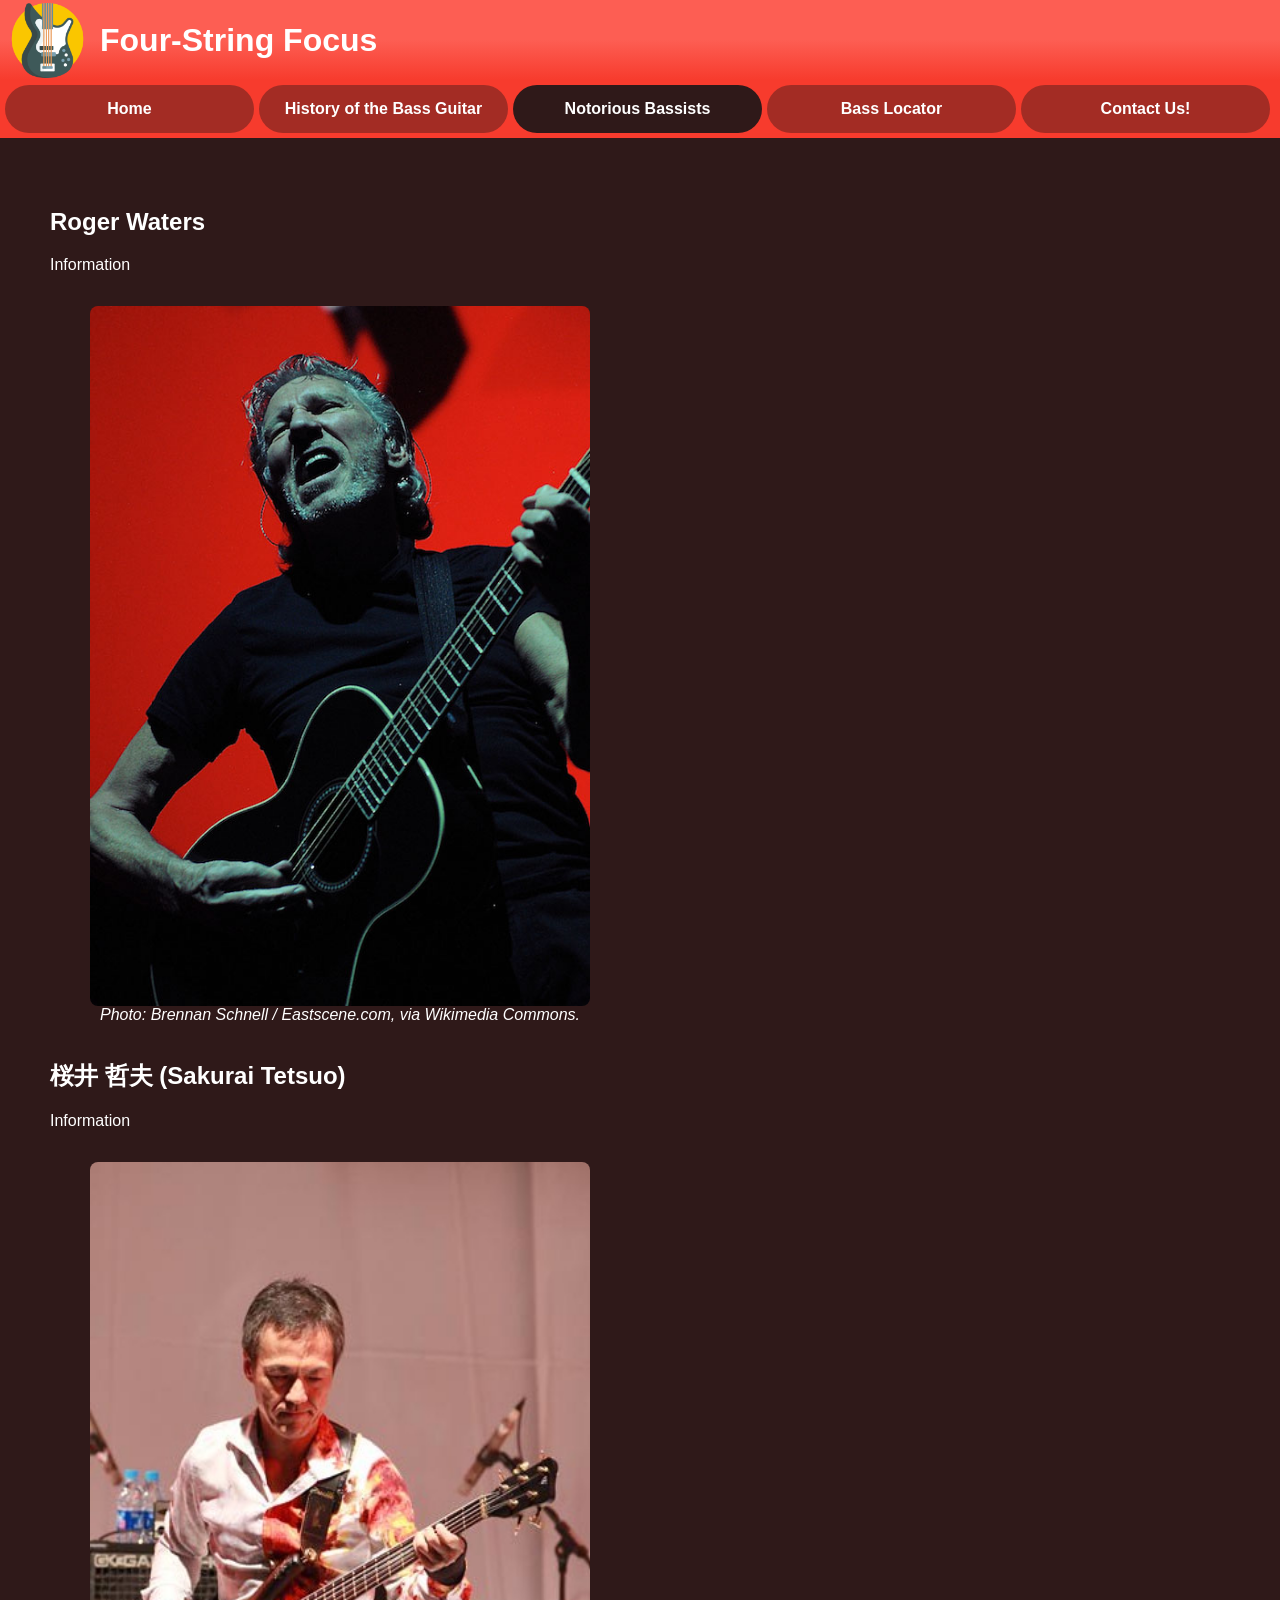
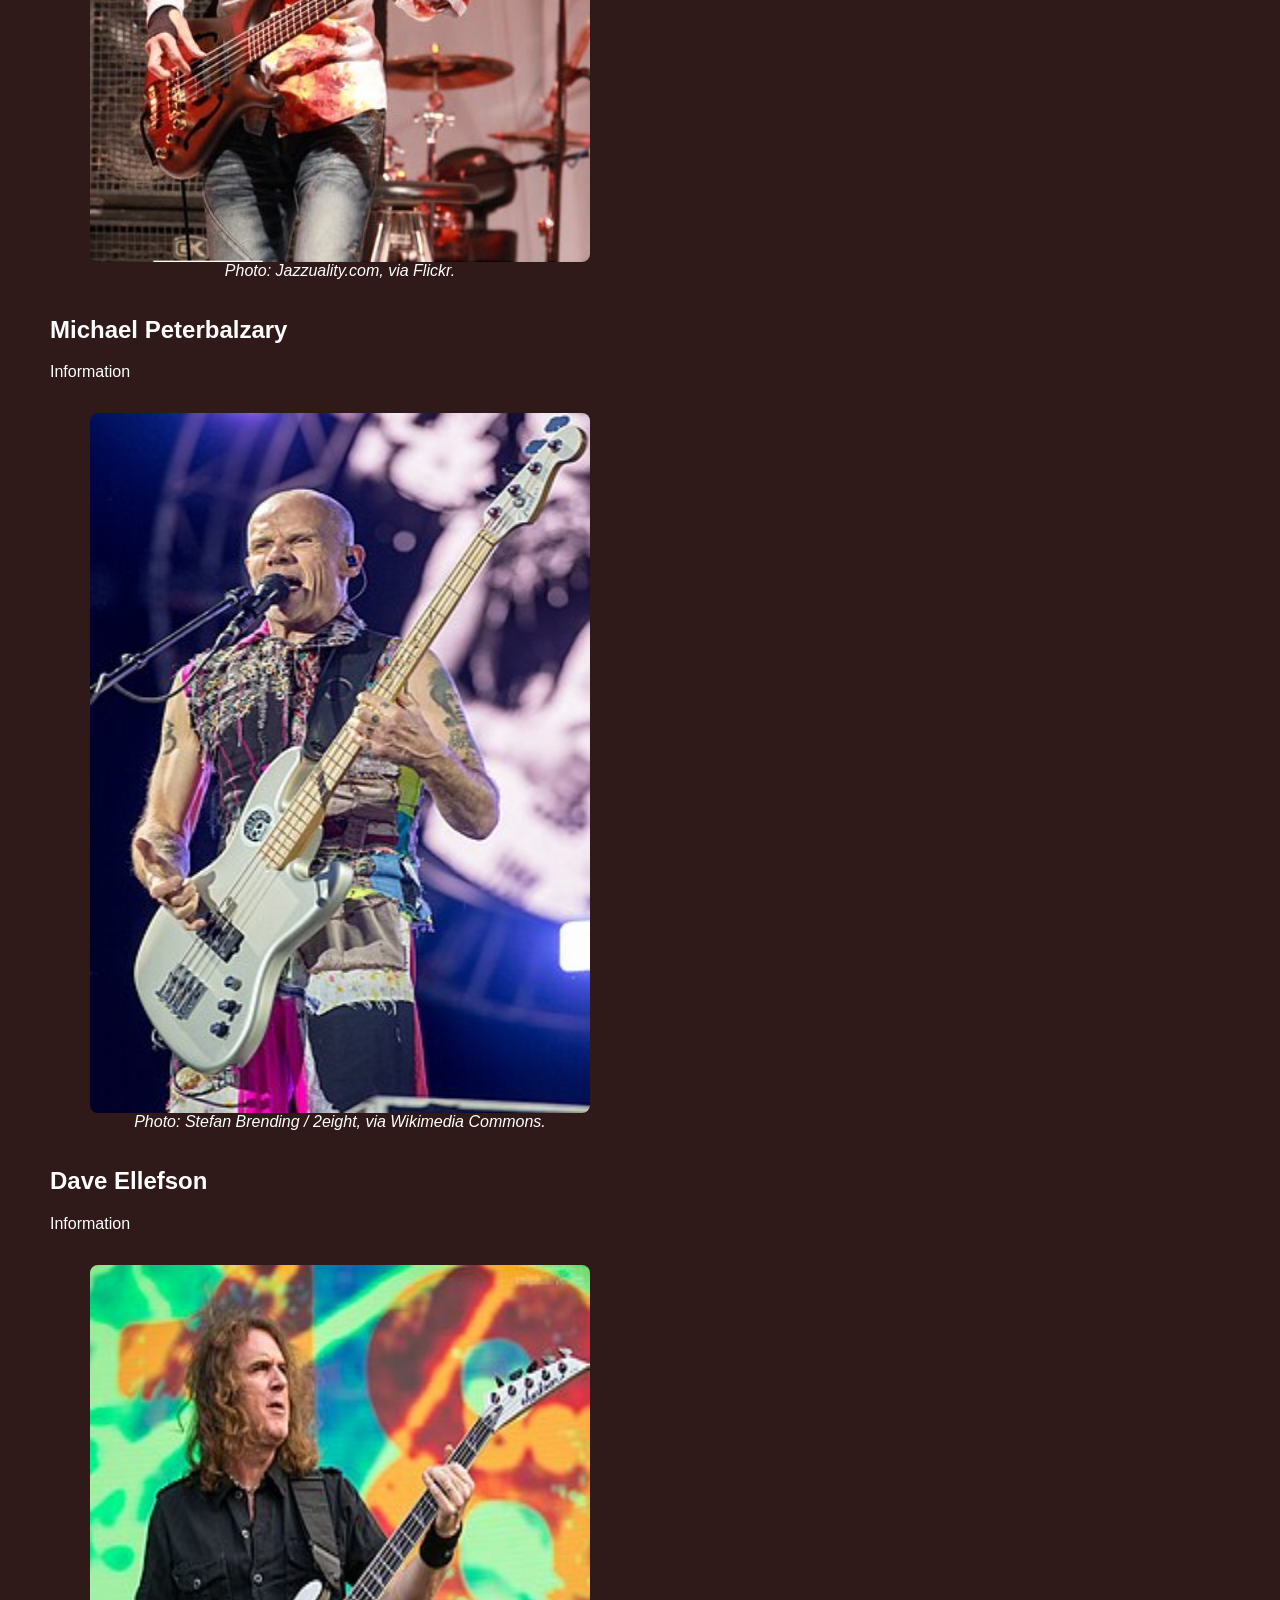
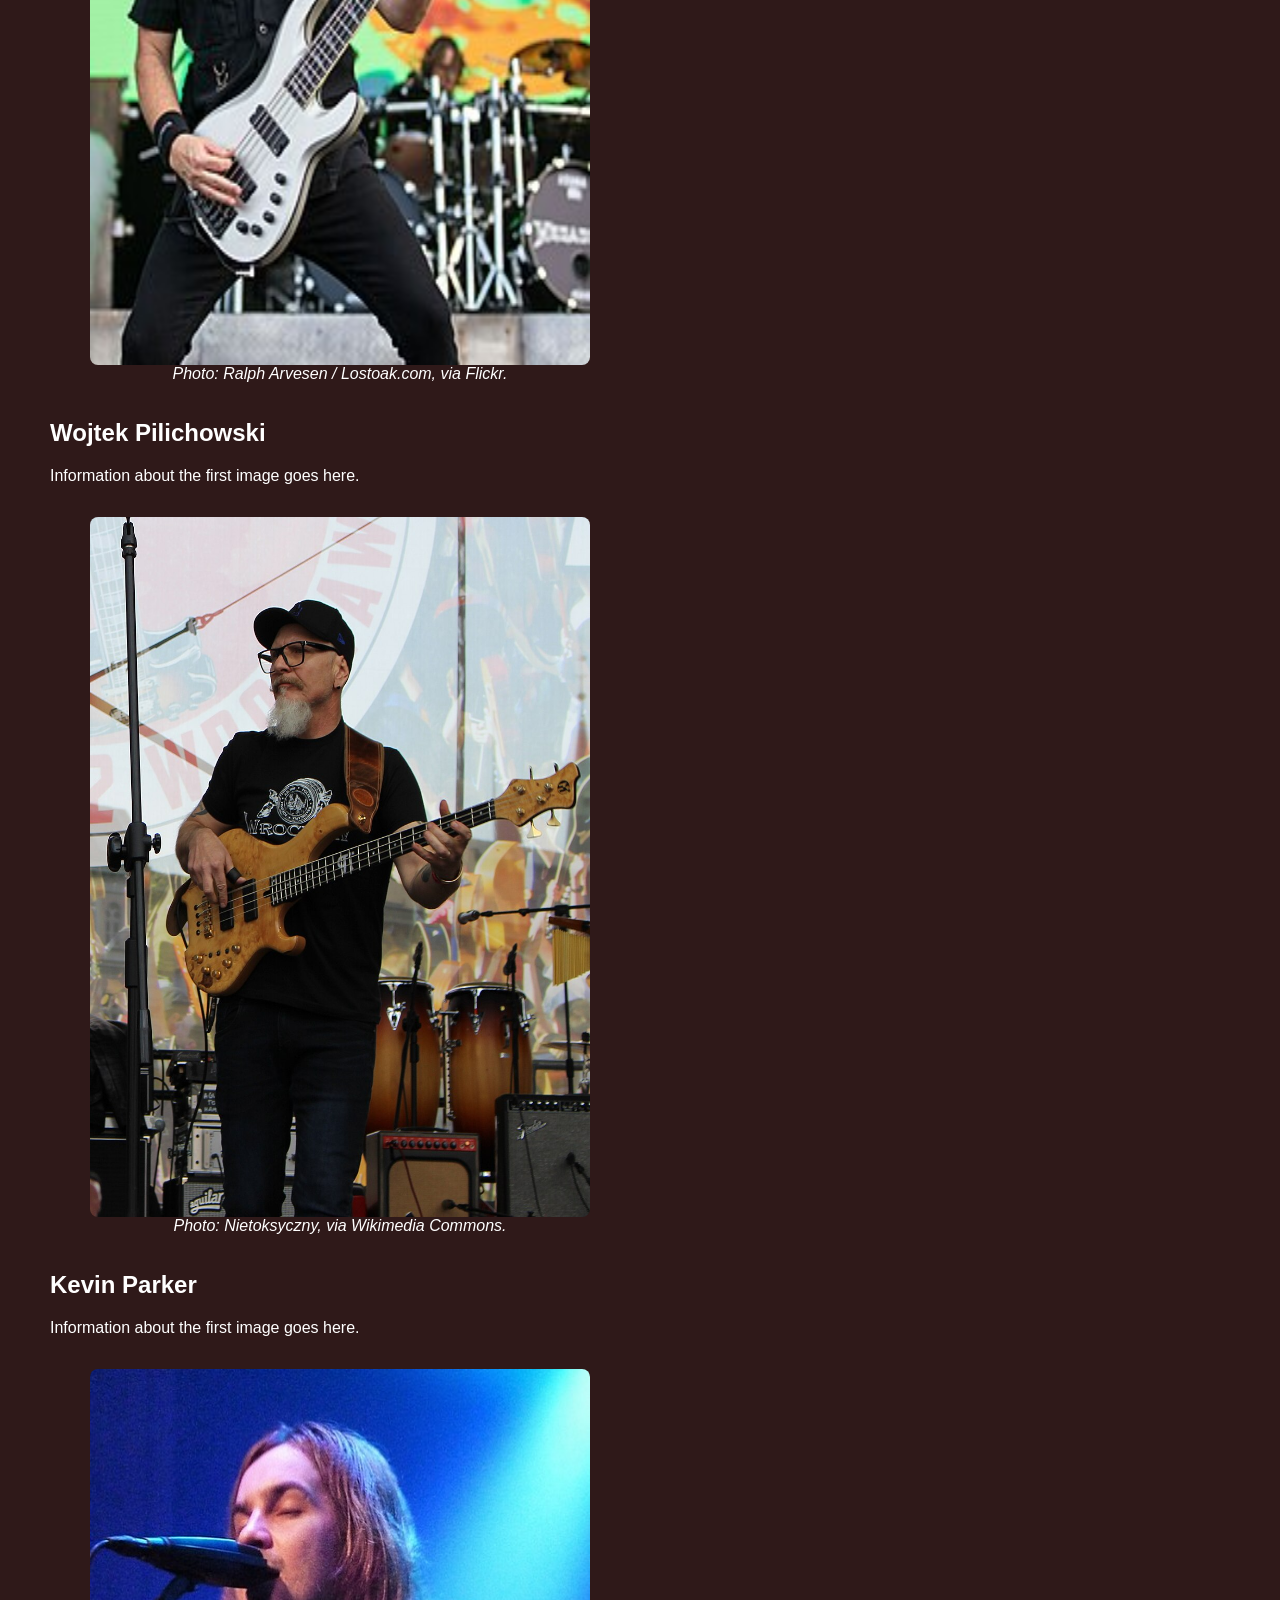
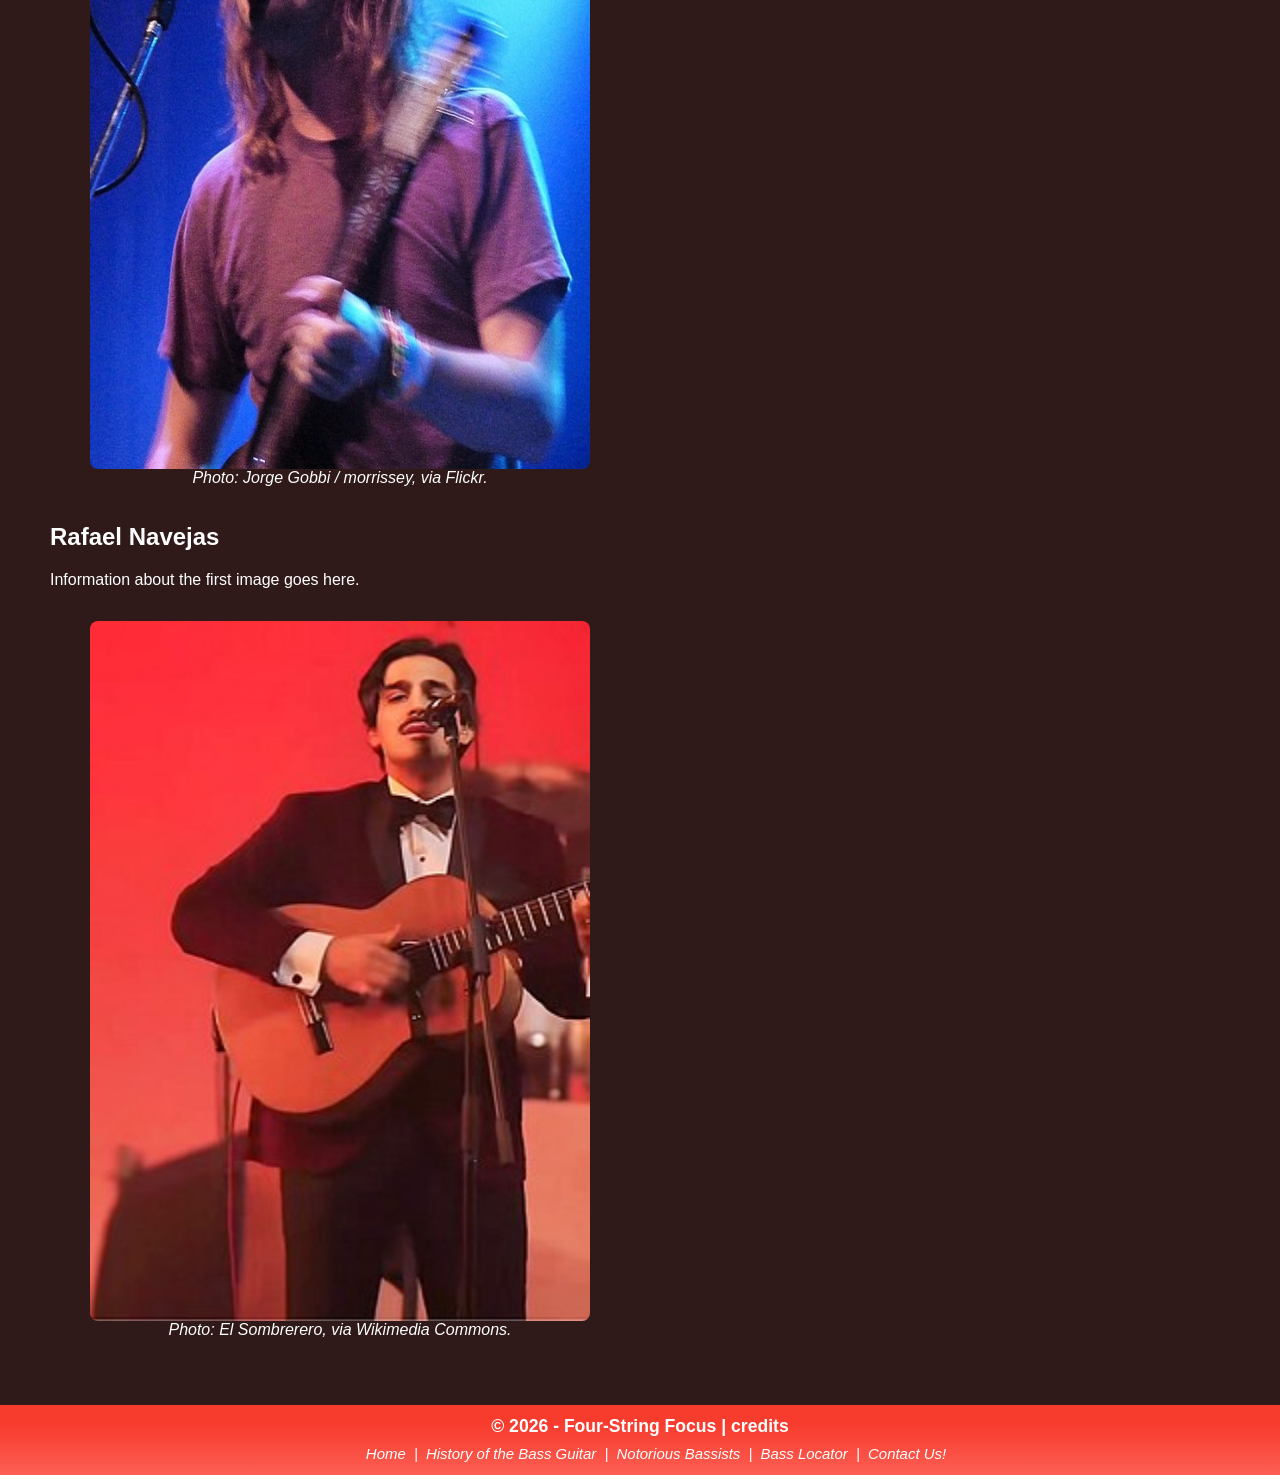
==== bassists.html @ 5a0c539a "Created webpages Created Index, Bassists, and Contact pages" ====
<!DOCTYPE html>
<html lang="en">
<head>
    <meta charset="UTF-8">
    <meta name="viewport" content="width=device-width, initial-scale=1.0">
    <meta name="description" content="N/A">
    <meta name="keywords" content="N/A">
    <title>Four-String Focus</title>
    <link rel="icon" href="images/general/favicon.ico" type="image/gif">
    <link rel="stylesheet" href="styles/global.css">
    <style>
        main {
            padding: 50px;
        }


        img {
            width: 500px;
            height: 700px;
            border-radius: 8px;
            display: block;
        }
        figure {
            position: relative;
            display: inline-block;
            text-align: center;
        }
        footer {
            position: relative;
        }
    </style>
</head>

<body>
    <header>
        <img src="images/general/logo.jpg" alt="logo">
        <h1> Four-String Focus </h1>
    </header>

    <nav>
        <ul>
            <li> <a href="index.html">Home</a> </li>
            <li> <a href="history.html">History of the Bass Guitar</a> </li>
            <li id="active"> <a href="bassists.html">Notorious Bassists</a> </li>
            <li> <a href="locator.html">Bass Locator</a> </li>
            <li> <a href="contact.html">Contact Us!</a> </li>
        </ul>
    </nav>

<main>
    <a></a>

    <article>
        <section>
        <h2>Roger Waters</h2>
        <p>Information</p>
        </section>

        <figure> <img src="images/bassists/rogerwaters.jpg" alt="Roger Waters">
        <figcaption"> <i> Photo: Brennan Schnell / Eastscene.com, via Wikimedia Commons. </i> </figcaption>
        </figure>
    </article>

    <article>
        <section>
        <h2> 桜井 哲夫 (Sakurai Tetsuo) </h2>
        <p>Information</p>
        </section>

        <figure> <img src="images/bassists/sakuraitetsuo.jpg" alt="Sakurai Tetsuo">
        <figcaption"> <i> Photo: Jazzuality.com, via Flickr. </i> </figcaption>
        </figure>
    </article>

    <article>
        <section>
        <h2>Michael Peterbalzary</h2>
        <p>Information</p>
        </section>

        <figure> <img src="images/bassists/michaelpeterbalzary.jpg" alt="Michael Peterbalzary">
        <figcaption"> <i> Photo: Stefan Brending / 2eight, via Wikimedia Commons. </i> </figcaption>
        </figure>
    </article>

    <article>
        <section>
        <h2>Dave Ellefson</h2>
        <p>Information</p>
        </section>

        <figure> <img src="images/bassists/daveellefson.jpg" alt="Dave Ellefson">
        <figcaption"> <i> Photo: Ralph Arvesen / Lostoak.com, via Flickr. </i></figcaption>
        </figure>
    </article>

    <article>
        <section>
        <h2>Wojtek Pilichowski</h2>
        <p>Information about the first image goes here.</p>
        </section>

        <figure> <img src="images/bassists/wojtekpilichowski.jpg" alt="Wojtek Pilichowski">
        <figcaption"> <i> Photo: Nietoksyczny, via Wikimedia Commons. </i> </figcaption>
        </figure>
    </article>

    <article>
        <section>
        <h2>Kevin Parker</h2>
        <p>Information about the first image goes here.</p>
        </section>

        <figure> <img src="images/bassists/kevinparker.jpg" alt="Kevin Parker">
        <figcaption"> <i> Photo: Jorge Gobbi / morrissey, via Flickr. </i> </figcaption>
        </figure>
    </article>

    <article>
        <section>
        <h2>Rafael Navejas</h2>
        <p>Information about the first image goes here.</p>
        </section>

        <figure> <img src="images/bassists/rafaelnavejas.jpg" alt="Rafael Navejas">
        <figcaption> <i> Photo: El Sombrerero, via Wikimedia Commons. </i> </figcaption>
        </figure>
    </article>
</main>

    <footer>
        <p> &copy; 2026 - Four-String Focus | <a href="credits.html">credits</a> </p>

        <nav class="footer-nav">
            <ol>
                <li><a href="index.html">Home</a></li>
                <li><a href="history.html">History of the Bass Guitar</a></li>
                <li><a href="bassists.html">Notorious Bassists</a></li>
                <li><a href="locator.html">Bass Locator</a></li>
                <li><a href="contact.html">Contact Us!</a></li>
            </ol>
        </nav>
    </footer>
</body>
</html>
---- styles/global.css ----
/* Sets default background colour and text font/colour */
body {
    margin: 0;
    background-color: #2F1919;
    font-family: 'Segoe UI', Tahoma, Geneva, Verdana, sans-serif;
    color: white;

}

/* Sets the header as a flex container with a gradient background */
header {
    background: linear-gradient(#FD5E53 50%, #F73B2D);
    height: 80px;
    width: 100%;
    padding: 10px;
    display: flex;
    align-items: center;
    box-sizing: border-box;
}

/* Header logo */
header img {
    float: left;
    height: 75px; 
    width: 75px; 
    margin-right: 15px;
}

/* Background colour (matching bottom of gradient) */
nav {
    background-color: #F73B2D;
    padding: 5px;
}

/* Sets navigation as a flex container */
nav ul {
  display: flex;
  justify-content: space-between;
  padding: 0;
  margin: 0;
}

/* Sets styling for each navigation button */
nav ul li {
  list-style: none;
  margin-right: 5px;
  background-color: #2F19196B;
  border-radius: 25px;
  flex: 1;
  text-align: center;
  box-sizing: border-box;
  padding: 0; 
}

/* Darkens the navigation button when hovered on */
nav ul li:hover
{
    background-color: #2F1919;
}

/* Set text styling for navigation buttons*/
nav ul li a {
 display: block;
  padding: 15px;
  font-weight: bold;
  color: white;
  text-decoration: none; 
}

/* Sets the footer as a flex container with a gradient background*/
footer {
    min-height: 70px;
    width: 100%;
    padding: 8px 10px 4px;
    margin: 0;
    background: linear-gradient(#F73B2D 25%, #FD5E53);

    bottom: 0px;
    display: flex;
    flex-direction: column;
    justify-content: center;
    align-items: center;
    font-size: 1.1em;
    gap: 3px;
    box-sizing: border-box;
}

/* Sets text styling for copywrite and credits */
footer p, footer a {
    color: white;
    font-weight: bold;
    text-decoration: none;
    margin: 0;
}

/* Sets text styling for navigation link and centres*/
.footer-nav {
    font-style: italic;
    background: none;
    text-align: center;
    font-size: 0.85em;
}

/* Removes margin */
.footer-nav ol {
    margin: 0;
}

/* Sets the navigations inline with eachother */
.footer-nav li {
    display: inline;
}

/* Adds a spacer " | " after every link*/
.footer-nav li:after {
    content: " |";
    margin: 0 4px;
}

/* Prevents the final link from having a spacer " | " */
.footer-nav li:last-child::after {
    content: "";
}

/* Sets text styling of navigation links*/
footer nav a {
    color: white;
    text-decoration: none;
    font-weight: normal;
}

/* Underlines the navigation link when hovered on */
footer nav a:hover {
    text-decoration: underline;
}

/* Sets background of active navigation button and disable redirection */
#active {
    background-color: #2F1919;
    pointer-events: none;
    cursor: default;  
}
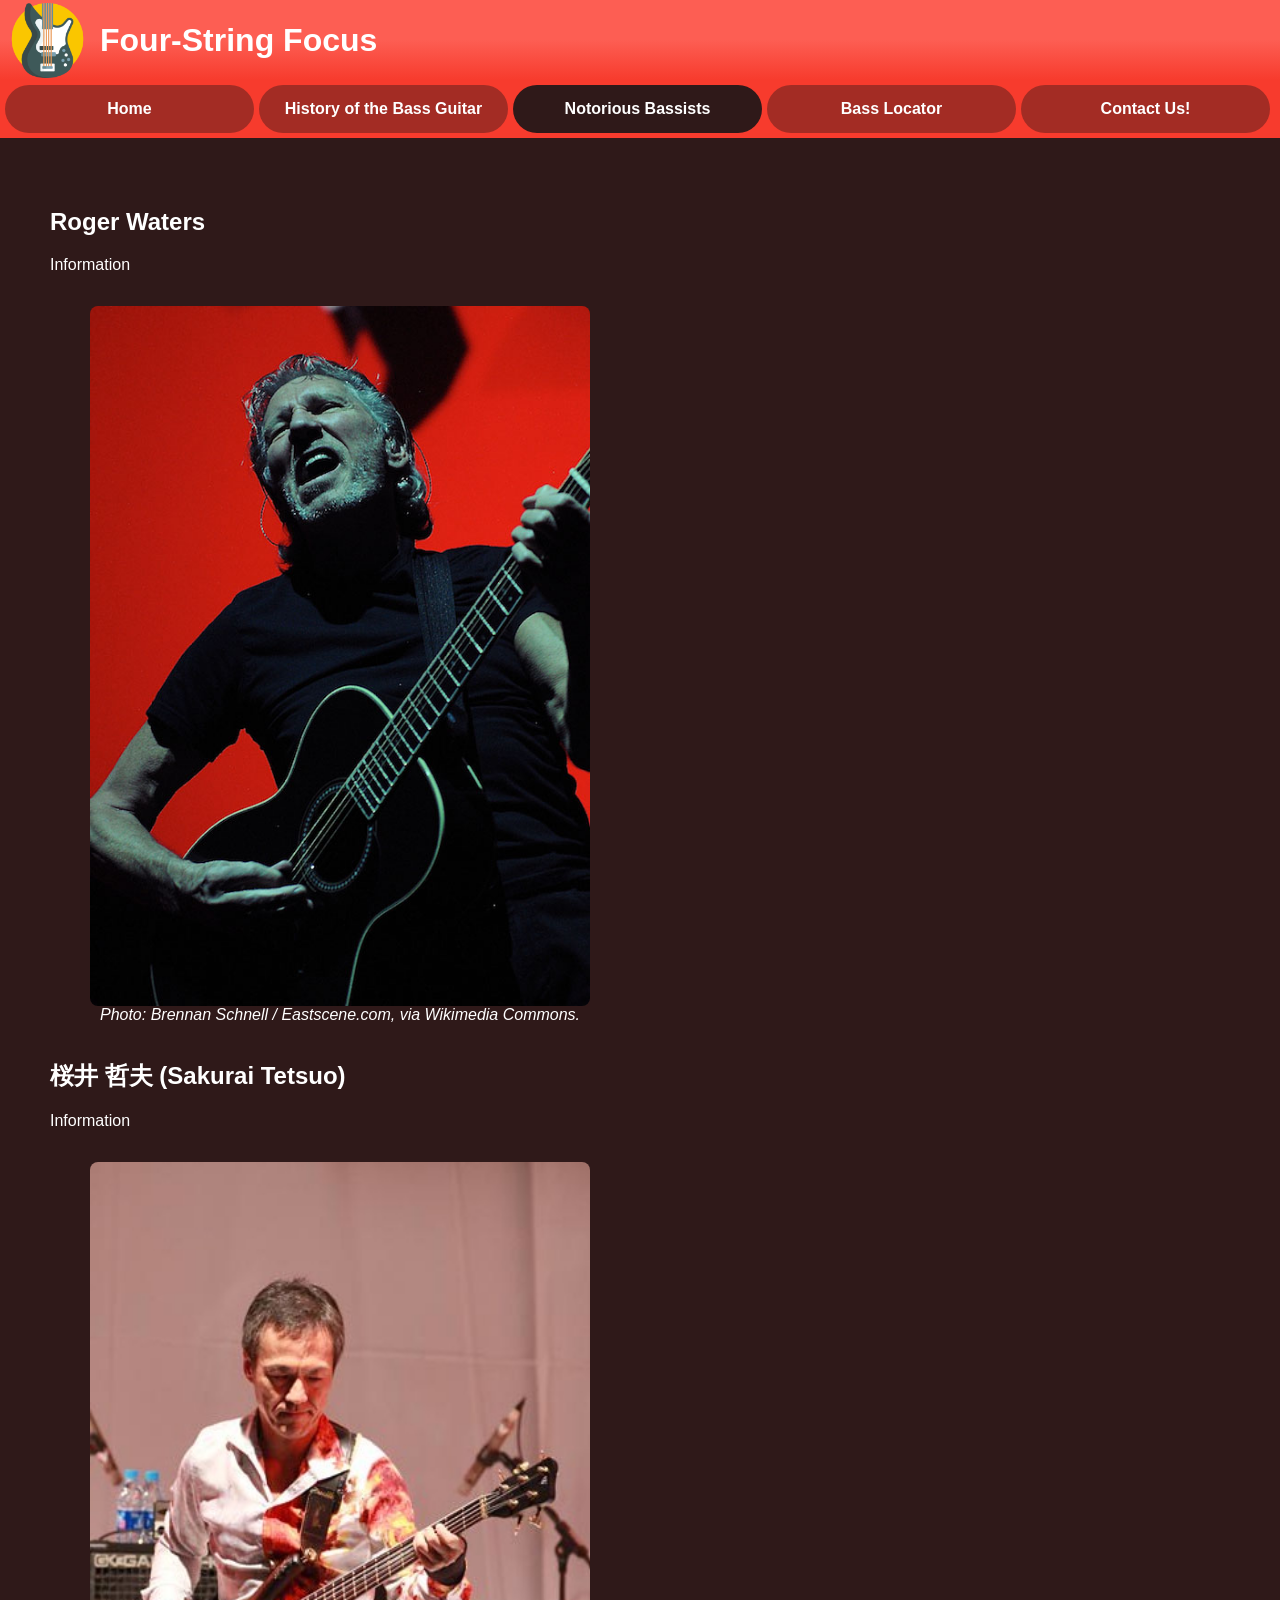
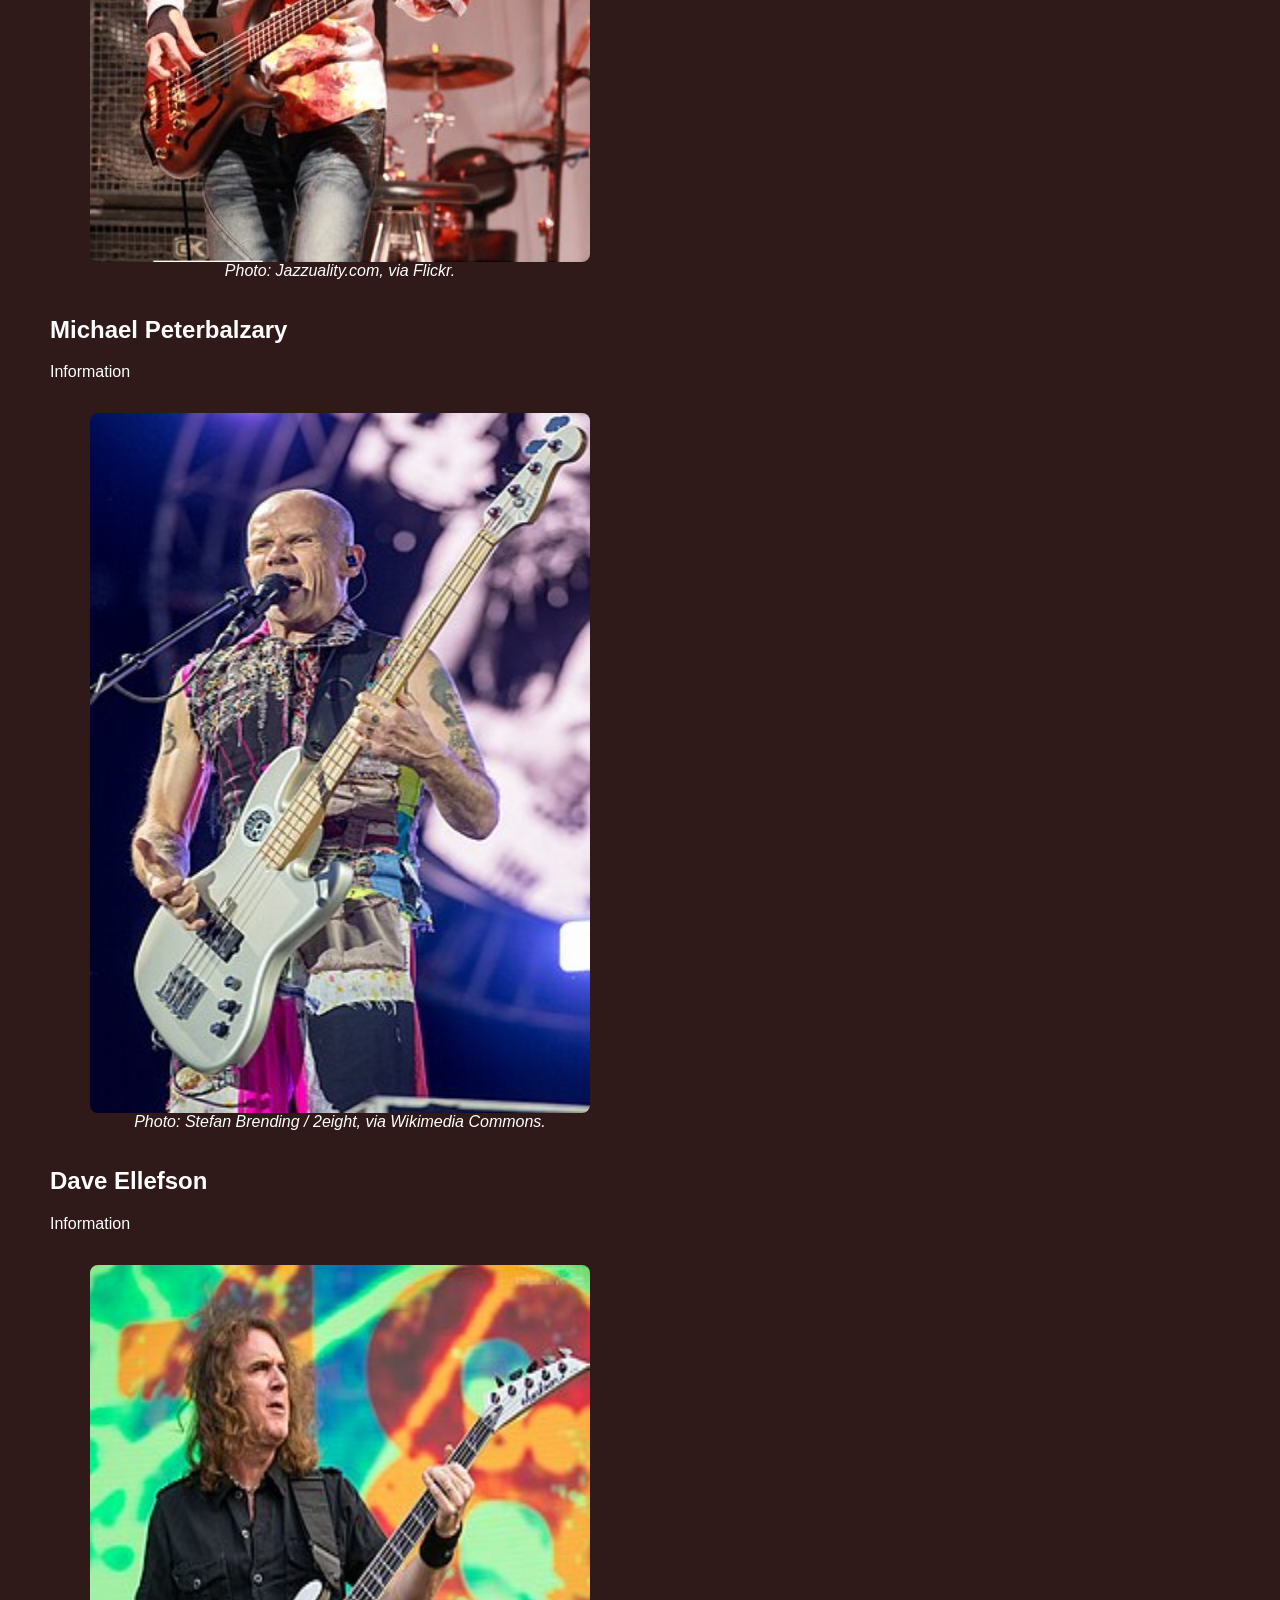
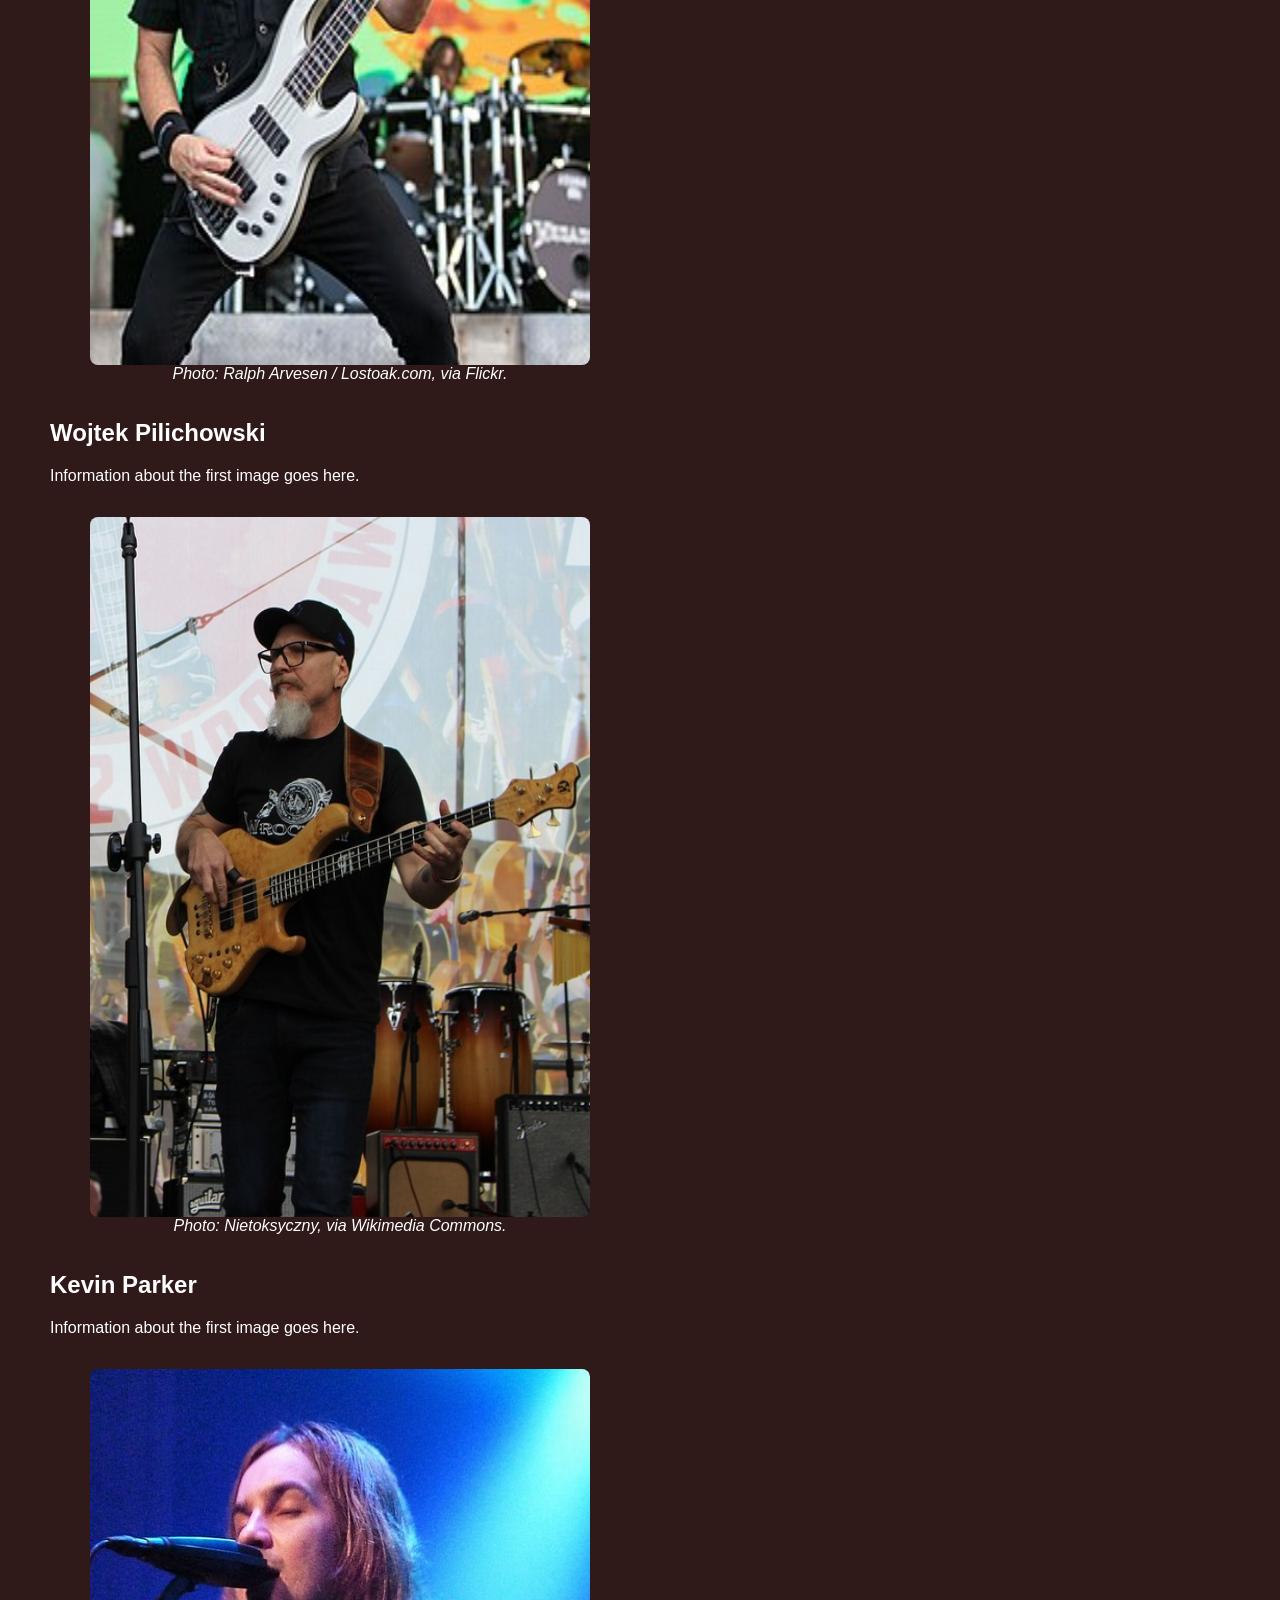
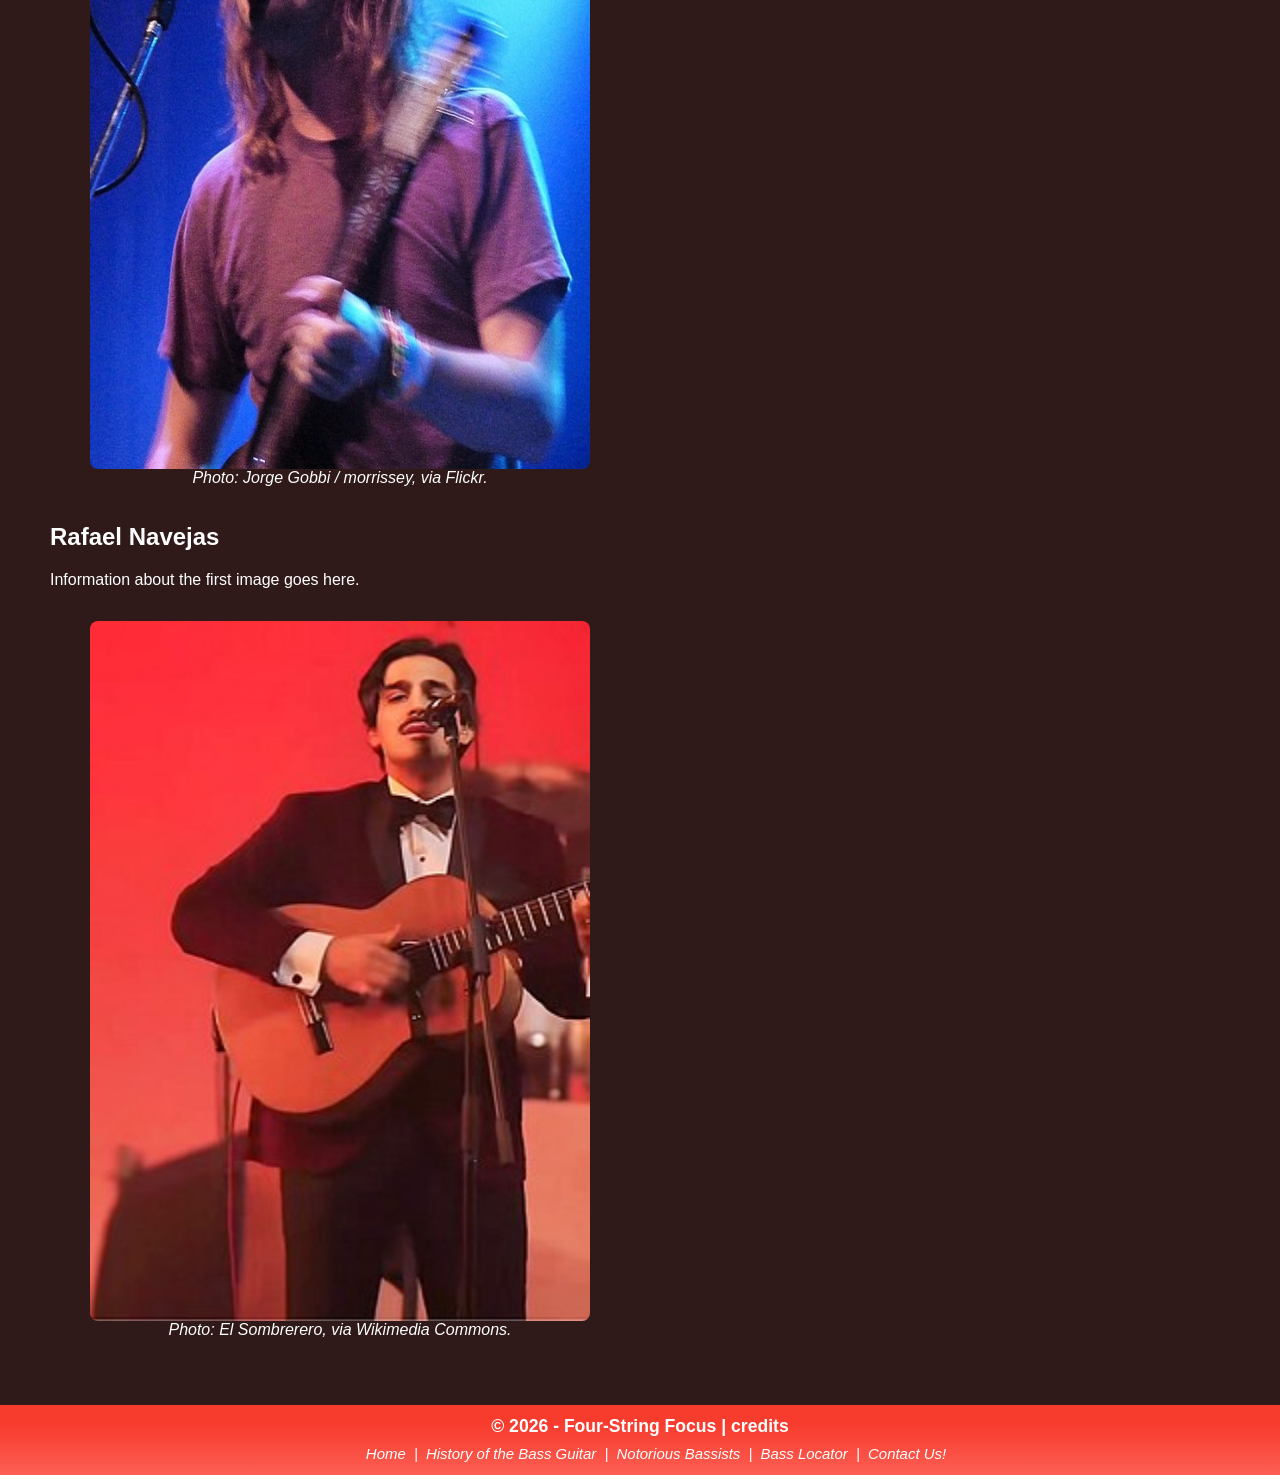
==== commit 82e15fdb: "Added scripting to index.html Added script that randomly changes the "Bassist of the Day" every 00:0" ====
--- a/bassists.html
+++ b/bassists.html
@@ -38,7 +38,7 @@
     </header>
 
     <nav>
-        <ul>
+        <ul class="mainNavigation">
             <li> <a href="index.html">Home</a> </li>
             <li> <a href="history.html">History of the Bass Guitar</a> </li>
             <li id="active"> <a href="bassists.html">Notorious Bassists</a> </li>
@@ -48,7 +48,6 @@
     </nav>
 
 <main>
-    <a></a>
 
     <article>
         <section>
@@ -132,13 +131,13 @@
         <p> &copy; 2026 - Four-String Focus | <a href="credits.html">credits</a> </p>
 
         <nav class="footer-nav">
-            <ol>
+            <ul>
                 <li><a href="index.html">Home</a></li>
                 <li><a href="history.html">History of the Bass Guitar</a></li>
                 <li><a href="bassists.html">Notorious Bassists</a></li>
                 <li><a href="locator.html">Bass Locator</a></li>
                 <li><a href="contact.html">Contact Us!</a></li>
-            </ol>
+            </ul>
         </nav>
     </footer>
 </body>
--- a/styles/global.css
+++ b/styles/global.css
@@ -33,7 +33,7 @@
 }
 
 /* Sets navigation as a flex container */
-nav ul {
+nav .mainNavigation {
   display: flex;
   justify-content: space-between;
   padding: 0;
@@ -41,7 +41,7 @@
 }
 
 /* Sets styling for each navigation button */
-nav ul li {
+nav .mainNavigation li {
   list-style: none;
   margin-right: 5px;
   background-color: #2F19196B;
@@ -53,13 +53,13 @@
 }
 
 /* Darkens the navigation button when hovered on */
-nav ul li:hover
+nav .mainNavigation li:hover
 {
     background-color: #2F1919;
 }
 
 /* Set text styling for navigation buttons*/
-nav ul li a {
+nav .mainNavigation li a {
  display: block;
   padding: 15px;
   font-weight: bold;
@@ -102,7 +102,7 @@
 }
 
 /* Removes margin */
-.footer-nav ol {
+.footer-nav ul {
     margin: 0;
 }
 
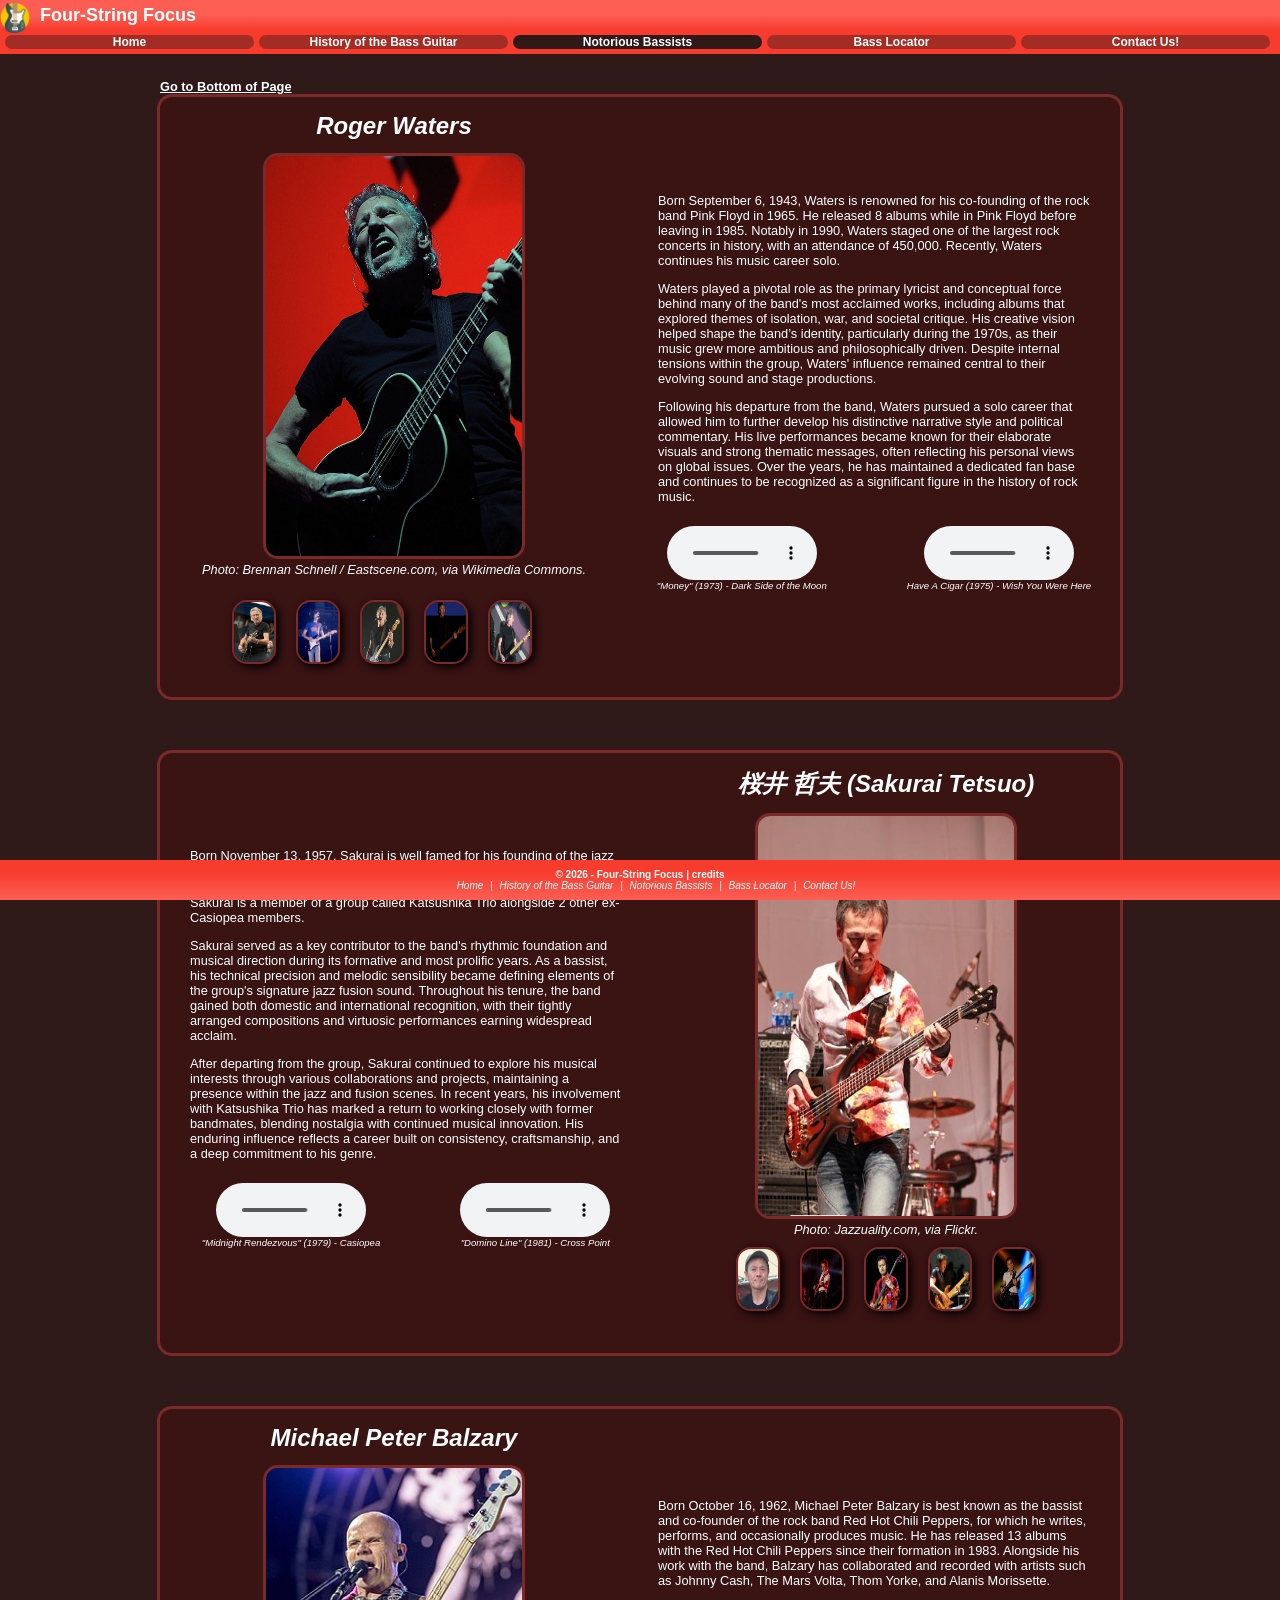
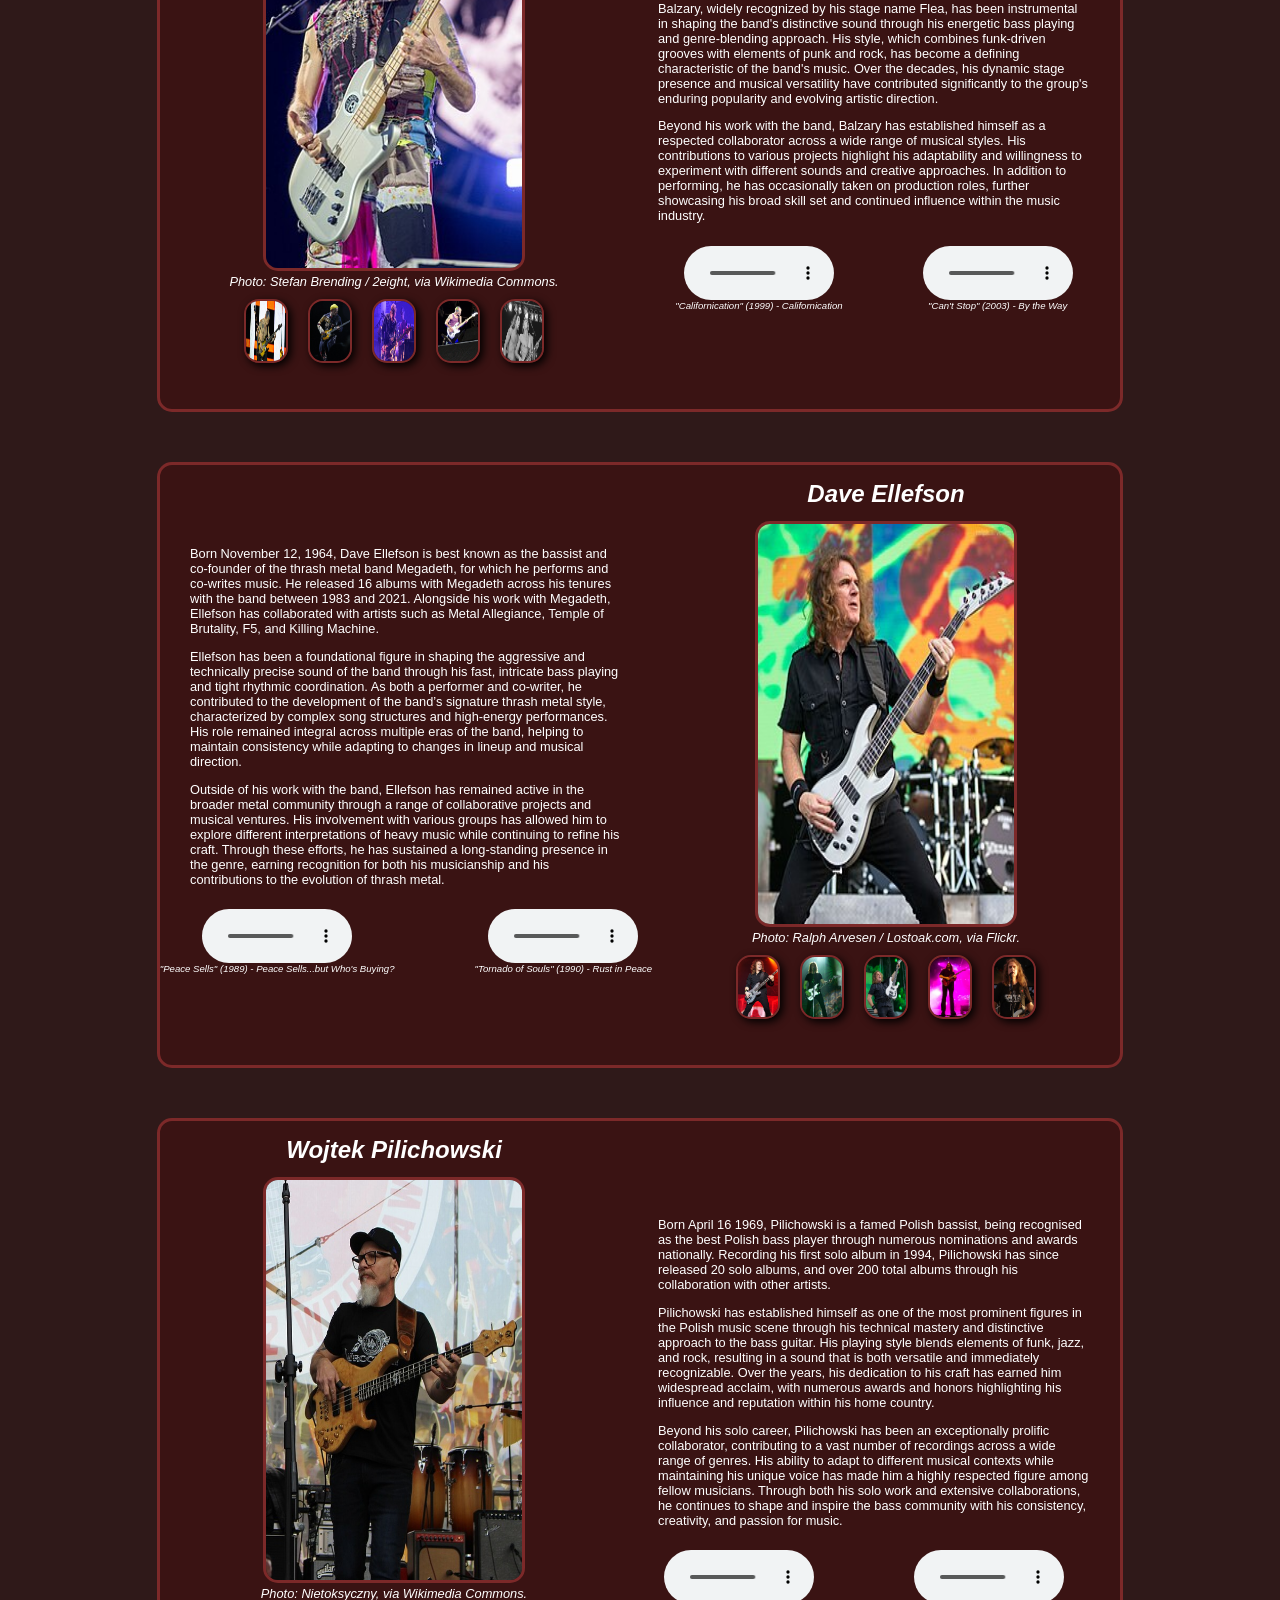
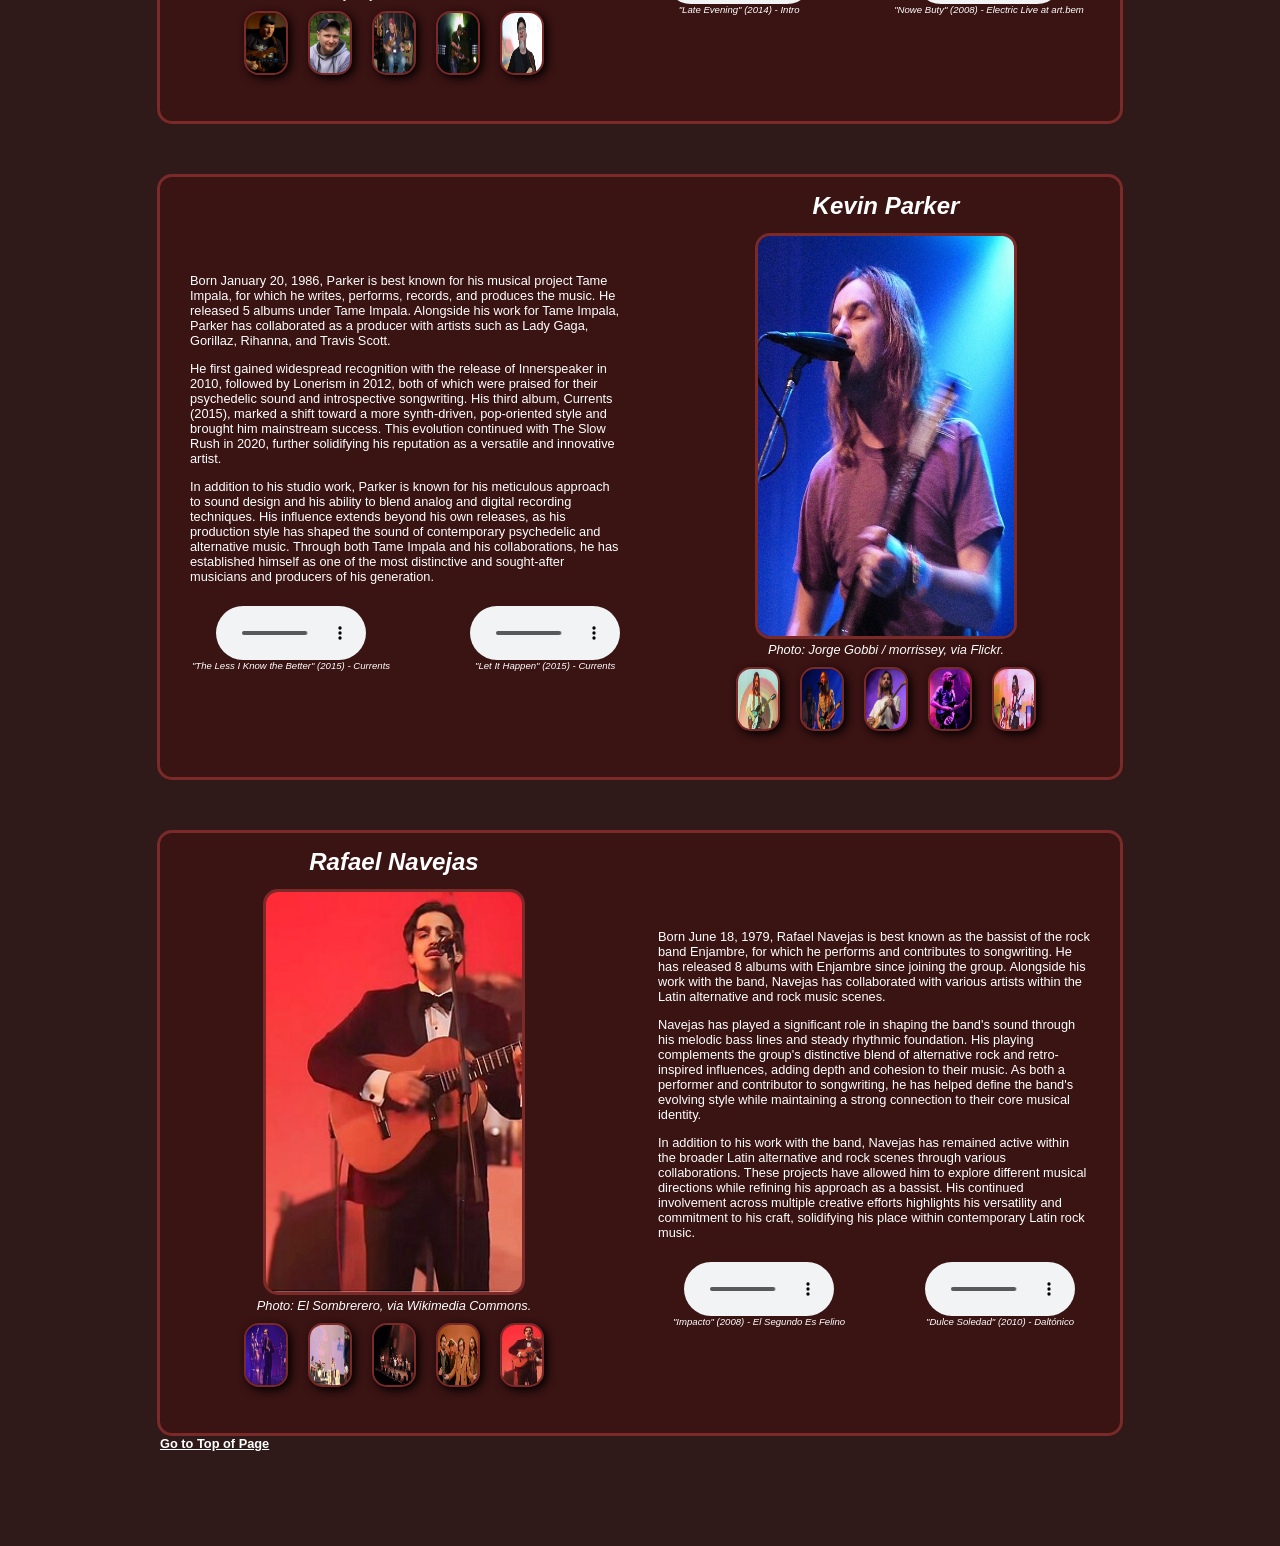
==== commit 861c644e: "Updated bassist.html Created the completed bassist.hmtl Tweaked the css of index.html Formatted the " ====
--- a/bassists.html
+++ b/bassists.html
@@ -1,144 +1,485 @@
 <!DOCTYPE html>
 <html lang="en">
-<head>
-    <meta charset="UTF-8">
-    <meta name="viewport" content="width=device-width, initial-scale=1.0">
-    <meta name="description" content="N/A">
-    <meta name="keywords" content="N/A">
-    <title>Four-String Focus</title>
-    <link rel="icon" href="images/general/favicon.ico" type="image/gif">
-    <link rel="stylesheet" href="styles/global.css">
-    <style>
-        main {
-            padding: 50px;
-        }
-
-
-        img {
-            width: 500px;
-            height: 700px;
-            border-radius: 8px;
-            display: block;
-        }
-        figure {
-            position: relative;
-            display: inline-block;
-            text-align: center;
-        }
-        footer {
-            position: relative;
-        }
-    </style>
-</head>
-
-<body>
-    <header>
-        <img src="images/general/logo.jpg" alt="logo">
-        <h1> Four-String Focus </h1>
-    </header>
-
-    <nav>
-        <ul class="mainNavigation">
-            <li> <a href="index.html">Home</a> </li>
-            <li> <a href="history.html">History of the Bass Guitar</a> </li>
-            <li id="active"> <a href="bassists.html">Notorious Bassists</a> </li>
-            <li> <a href="locator.html">Bass Locator</a> </li>
-            <li> <a href="contact.html">Contact Us!</a> </li>
-        </ul>
-    </nav>
-
-<main>
-
-    <article>
-        <section>
-        <h2>Roger Waters</h2>
-        <p>Information</p>
-        </section>
-
-        <figure> <img src="images/bassists/rogerwaters.jpg" alt="Roger Waters">
-        <figcaption"> <i> Photo: Brennan Schnell / Eastscene.com, via Wikimedia Commons. </i> </figcaption>
-        </figure>
-    </article>
-
-    <article>
-        <section>
-        <h2> 桜井 哲夫 (Sakurai Tetsuo) </h2>
-        <p>Information</p>
-        </section>
-
-        <figure> <img src="images/bassists/sakuraitetsuo.jpg" alt="Sakurai Tetsuo">
-        <figcaption"> <i> Photo: Jazzuality.com, via Flickr. </i> </figcaption>
-        </figure>
-    </article>
-
-    <article>
-        <section>
-        <h2>Michael Peterbalzary</h2>
-        <p>Information</p>
-        </section>
-
-        <figure> <img src="images/bassists/michaelpeterbalzary.jpg" alt="Michael Peterbalzary">
-        <figcaption"> <i> Photo: Stefan Brending / 2eight, via Wikimedia Commons. </i> </figcaption>
-        </figure>
-    </article>
-
-    <article>
-        <section>
-        <h2>Dave Ellefson</h2>
-        <p>Information</p>
-        </section>
-
-        <figure> <img src="images/bassists/daveellefson.jpg" alt="Dave Ellefson">
-        <figcaption"> <i> Photo: Ralph Arvesen / Lostoak.com, via Flickr. </i></figcaption>
-        </figure>
-    </article>
-
-    <article>
-        <section>
-        <h2>Wojtek Pilichowski</h2>
-        <p>Information about the first image goes here.</p>
-        </section>
-
-        <figure> <img src="images/bassists/wojtekpilichowski.jpg" alt="Wojtek Pilichowski">
-        <figcaption"> <i> Photo: Nietoksyczny, via Wikimedia Commons. </i> </figcaption>
-        </figure>
-    </article>
-
-    <article>
-        <section>
-        <h2>Kevin Parker</h2>
-        <p>Information about the first image goes here.</p>
-        </section>
-
-        <figure> <img src="images/bassists/kevinparker.jpg" alt="Kevin Parker">
-        <figcaption"> <i> Photo: Jorge Gobbi / morrissey, via Flickr. </i> </figcaption>
-        </figure>
-    </article>
-
-    <article>
-        <section>
-        <h2>Rafael Navejas</h2>
-        <p>Information about the first image goes here.</p>
-        </section>
-
-        <figure> <img src="images/bassists/rafaelnavejas.jpg" alt="Rafael Navejas">
-        <figcaption> <i> Photo: El Sombrerero, via Wikimedia Commons. </i> </figcaption>
-        </figure>
-    </article>
-</main>
-
-    <footer>
-        <p> &copy; 2026 - Four-String Focus | <a href="credits.html">credits</a> </p>
-
-        <nav class="footer-nav">
+    <head>
+        <meta charset="UTF-8">
+        <meta name="viewport" content="width=device-width, initial-scale=1.0">
+        <meta name="description" content="N/A">
+        <meta name="keywords" content="N/A">
+        <title>Four-String Focus</title>
+        <link rel="icon" href="images/general/favicon.ico" type="image/gif">
+        <link rel="stylesheet" href="styles/global.css">
+        <style>
+            /* Smooth scrolling */
+            html {
+                scroll-behavior: smooth;
+            }
+
+            /* Sets the main as a flex container - Column, with all children aligned to the center */
+            main {
+                display: flex;
+                flex-direction: column;
+                align-items: center;
+            }
+
+            /* Formats top/bottom links */
+            main a {
+                width: 75%;
+                font-weight: bold;
+                color: white;
+            }
+
+            /* Sets section(s) as sized 75% of width from center, with rounded border */
+            section {
+                display: flex;
+                width: 75%;
+                height: 750px;
+                margin-bottom: 50px;
+                background-color: #3a1313;
+                border: 5px solid #7C2929;
+                border-radius: 25px;
+                transition: all 1s ease;
+            }
+
+            /* Removes bottom margin of last section */
+            section:last-of-type {
+                margin-bottom: 0;
+            }
+
+            /* Alternates styling by flipping section formatting */
+            section:nth-of-type(odd) {
+                flex-direction: row-reverse;
+            }
+
+            /* Sets aside as flex container - Column, sized at 50% width of section with each children aligned to the center */
+            aside {
+                display: flex;
+                flex-direction: column;
+                height: 100%;
+                width: 50%;
+                align-items: center;
+                text-align: center;
+            }
+
+            /* Sets h1 as italic with spacing from the top of section */
+            aside h1 {
+                margin: 25px 0 0 0;
+                font-style: italic;
+            }
+
+            /* Sets main image with responsive width and border */
+            aside .mainImage {
+                width: clamp(100px, 40vw, 400px);
+                height: 500px;
+                border: 5px solid #7C2929;
+                border-radius: 15px;
+                margin: 0;
+                transition: all 0.5s ease;
+            }
+
+            /* Sets gallery images as flex container - Row*/
+            .galleryImages {
+                display: flex;
+                flex-direction: row;
+                padding: 0 20px;
+                align-items: center;
+                align-content: center;
+
+            }
+
+            /* Sets images in gallery with responsive width, border and box shadow */
+            .galleryImages img {
+                width: clamp(15px, 5vw, 75px);
+                height: 75px;
+                margin: 10px;
+                box-shadow: 3px 3px 8px 0px #000;
+                border: 3px solid #7C2929;
+                border-radius: 15px;
+            }
+
+            /* Sets article as 40% width of section, with responsive font sizing */
+            article {
+                float: right; 
+                width: 40%;
+                height: 100%;
+                padding: 0 50px;
+                align-content: center;
+                font-size: clamp(0.45em, 1vw, 1em);
+            }
+
+            /* Sets audio element with responsive width */
+            audio {
+                width: clamp(100px, 15vw, 250px);
+            }
+
+            /* Sets 2 audio elements inline with eachother */
+            .musicSamples {
+                display: flex;
+                justify-content: center;
+            }
+
+            /* Caption for audio element */
+            .musicSamples figure {
+                display: flex;
+                flex-direction: column;
+                align-items: center;
+                white-space: nowrap;
+                font-size: 0.75em;
+            }
+
+            /* Fixes formatting for screens with width 1280px or below */
+            @media (max-width: 1280px) {
+                main {
+                    font-size: clamp(0.5rem, 1vw, 0.8rem);
+                }
+
+                section {
+                    height: 600px;
+                    border-width: 3px;
+                    border-radius: 15px;
+                }
+
+                aside h1 {
+                    font-size: clamp(1rem, 3vw, 1.5rem);
+                    margin: 15px 0 0 0;
+                }
+
+                aside .mainImage {
+                    width: clamp(80px, 20vw, 300px);
+                    height: 400px;
+                    border-width: 3px;
+                }
+
+                .galleryImages img {
+                    width: clamp(15px, 10vw, 40px);
+                    height: 60px;
+                    margin: 10px;
+                    border-width: 2px;
+                }
+
+                article {
+                    width: 45%;
+                    padding: 0 30px;
+                    font-size: clamp(0.5em, 1vw, 1em);
+                }
+
+                audio {
+                    width: clamp(80px, 15vw, 150px);
+                }
+            }
+        </style>
+    </head>
+
+    <body>
+        <header>
+            <img src="images/general/logo.jpg" alt="logo">
+            <h2> Four-String Focus </h2>
+        </header>
+
+        <nav id="mainNavigation">
             <ul>
-                <li><a href="index.html">Home</a></li>
-                <li><a href="history.html">History of the Bass Guitar</a></li>
-                <li><a href="bassists.html">Notorious Bassists</a></li>
-                <li><a href="locator.html">Bass Locator</a></li>
-                <li><a href="contact.html">Contact Us!</a></li>
+                <li> <a href="index.html">Home</a> </li>
+                <li> <a href="history.html">History of the Bass Guitar</a> </li>
+                <li id="active"> <a href="bassists.html">Notorious Bassists</a> </li>
+                <li> <a href="locator.html">Bass Locator</a> </li>
+                <li> <a href="contact.html">Contact Us!</a> </li>
             </ul>
         </nav>
-    </footer>
-</body>
+
+        <main>
+            <a id="top"></a>
+            <a style="margin-top: 25px;" href="#bottom">Go to Bottom of Page</a>
+
+            <!-- Roger Waters -->
+            <section>
+                <article>
+
+                    <p> Born September 6, 1943, Waters is renowned for his co-founding of the rock band Pink Floyd in 1965. He released 8 albums while in Pink Floyd before leaving in 1985. Notably in 1990, Waters staged one of the largest rock concerts in history, with an attendance of 450,000. Recently, Waters continues his music career solo. </p>
+                    <p> Waters played a pivotal role as the primary lyricist and conceptual force behind many of the band's most acclaimed works, including albums that explored themes of isolation, war, and societal critique. His creative vision helped shape the band’s identity, particularly during the 1970s, as their music grew more ambitious and philosophically driven. Despite internal tensions within the group, Waters' influence remained central to their evolving sound and stage productions. </p>
+                    <p> Following his departure from the band, Waters pursued a solo career that allowed him to further develop his distinctive narrative style and political commentary. His live performances became known for their elaborate visuals and strong thematic messages, often reflecting his personal views on global issues. Over the years, he has maintained a dedicated fan base and continues to be recognized as a significant figure in the history of rock music. </p>
+
+                    <figure class="musicSamples">
+                        <figure>
+                            <audio controls> <source src="audio/r-waters/money.mp3" type="audio/mpeg"> Your browser does not support the audio element. </audio>
+                            <figcaption> <i>"Money" (1973) - Dark Side of the Moon</i> </figcaption>
+                        </figure>
+
+                        <figure>
+                            <audio controls> <source src="audio/r-waters/haveacigar.mp3" type="audio/mpeg"> Your browser does not support the audio element. </audio>
+                            <figcaption> <i>Have A Cigar (1975) - Wish You Were Here</i> </figcaption>
+                        </figure>
+                    </figure>
+                </article>
+
+                <aside>
+                    <h1> Roger Waters </span></h1>
+
+                    <figure>
+                        <img class="mainImage" src="images/bassists/r-waters/rogerwatersmain.jpg" alt="Roger Waters">
+                        <figcaption style="margin-top: 0;"> <i> <span id="imgCredits">Photo: Brennan Schnell / Eastscene.com, via Wikimedia Commons.</span> </i> </figcaption>
+                    
+                        <ul class="galleryImages">
+                            <img src="images/bassists/r-waters/rogerwatersalt1.jpg" alt="digboston, via Flickr">
+                            <img src="images/bassists/r-waters/rogerwatersalt2.jpg" alt="Mark Cullen, via Flickr">
+                            <img src="images/bassists/r-waters/rogerwatersalt3.jpg" alt="Eddie Berman, via Wikimedia Commons">
+                            <img src="images/bassists/r-waters/rogerwatersalt4.jpg" alt="Rodrigo Barquera, via Flickr">
+                            <img src="images/bassists/r-waters/rogerwatersalt5.jpg" alt="Jethro, via Wikimedia Commons">
+                        </ul>
+                    </figure>
+                </aside>
+            </section>
+
+            <!-- Sakurai Tetsuo -->
+            <section>
+                <article>
+
+                    <p> Born November 13, 1957, Sakurai is well famed for his founding of the jazz fusion band Casiopea in 1976, alongside 野呂 一生 (Noro Issei). He released 19 albums while in Casiopea before leaving in 1989. Nowadays, Sakurai is a member of a group called Katsushika Trio alongside 2 other ex-Casiopea members. </p>
+                    <p> Sakurai served as a key contributor to the band's rhythmic foundation and musical direction during its formative and most prolific years. As a bassist, his technical precision and melodic sensibility became defining elements of the group's signature jazz fusion sound. Throughout his tenure, the band gained both domestic and international recognition, with their tightly arranged compositions and virtuosic performances earning widespread acclaim. </p>
+                    <p> After departing from the group, Sakurai continued to explore his musical interests through various collaborations and projects, maintaining a presence within the jazz and fusion scenes. In recent years, his involvement with Katsushika Trio has marked a return to working closely with former bandmates, blending nostalgia with continued musical innovation. His enduring influence reflects a career built on consistency, craftsmanship, and a deep commitment to his genre. </p>
+
+                    <figure class="musicSamples">
+                        <figure>
+                            <audio controls> <source src="audio/s-tetsuo/midnightrendezvous.mp3" type="audio/mpeg"> Your browser does not support the audio element. </audio>
+                            <figcaption> <i>"Midnight Rendezvous" (1979) - Casiopea</i> </figcaption>
+                        </figure>
+
+                        <figure>
+                            <audio controls> <source src="audio/s-tetsuo/dominoline.mp3" type="audio/mpeg"> Your browser does not support the audio element. </audio>
+                            <figcaption> <i>"Domino Line" (1981) - Cross Point</i> </figcaption>
+                        </figure>
+                    </figure>
+                </article>
+
+                <aside>
+                    <h1> 桜井 哲夫 (Sakurai Tetsuo) </span></h1>
+
+                    <figure>
+                        <img class="mainImage" src="images/bassists/s-tetsuo/sakuraitetsuomain.jpg" alt="Sakurai Tetsuo">
+                        <figcaption style="margin-top: 0;"> <i> <span id="imgCredits">Photo: Jazzuality.com, via Flickr.</span> </i> </figcaption>
+                    
+                        <span class="galleryImages">
+                            <img src="images/bassists/s-tetsuo/sakuraitetsuoalt1.jpg" alt="nexcomvisual, via Wikimedia Commons">
+                            <img src="images/bassists/s-tetsuo/sakuraitetsuoalt2.jpg" alt="Reza Palevi, via Flickr">
+                            <img src="images/bassists/s-tetsuo/sakuraitetsuoalt3.jpg" alt="Anggara Sidjabat, via Flickr">
+                            <img src="images/bassists/s-tetsuo/sakuraitetsuoalt4.jpg" alt="Erwin Sanjaya, via Flickr">
+                            <img src="images/bassists/s-tetsuo/sakuraitetsuoalt5.jpg" alt="Reza Palevi, via Flickr">
+                        </span>
+                    </figure>
+                </aside>
+            </section>
+        
+            <!-- Michael Peter Balzary -->
+            <section>
+                <article>
+
+                    <p> Born October 16, 1962, Michael Peter Balzary is best known as the bassist and co-founder of the rock band Red Hot Chili Peppers, for which he writes, performs, and occasionally produces music. He has released 13 albums with the Red Hot Chili Peppers since their formation in 1983. Alongside his work with the band, Balzary has collaborated and recorded with artists such as Johnny Cash, The Mars Volta, Thom Yorke, and Alanis Morissette. </p>
+                    <p> Balzary, widely recognized by his stage name Flea, has been instrumental in shaping the band's distinctive sound through his energetic bass playing and genre-blending approach. His style, which combines funk-driven grooves with elements of punk and rock, has become a defining characteristic of the band's music. Over the decades, his dynamic stage presence and musical versatility have contributed significantly to the group's enduring popularity and evolving artistic direction. </p>
+                    <p> Beyond his work with the band, Balzary has established himself as a respected collaborator across a wide range of musical styles. His contributions to various projects highlight his adaptability and willingness to experiment with different sounds and creative approaches. In addition to performing, he has occasionally taken on production roles, further showcasing his broad skill set and continued influence within the music industry. </p>
+
+                    <figure class="musicSamples">
+                        <figure>
+                            <audio controls> <source src="audio/m-balzary/californication.mp3" type="audio/mpeg"> Your browser does not support the audio element. </audio>
+                            <figcaption> <i>"Californication" (1999) - Californication</i> </figcaption>
+                        </figure>
+
+                        <figure>
+                            <audio controls> <source src="audio/m-balzary/cantstop.mp3" type="audio/mpeg"> Your browser does not support the audio element. </audio>
+                            <figcaption> <i>"Can't Stop" (2003) - By the Way</i> </figcaption>
+                        </figure>
+                    </figure>
+                </article>
+
+                <aside>
+                    <h1> Michael Peter Balzary </span></h1>
+
+                    <figure>
+                        <img class="mainImage" src="images/bassists/m-balzary/michaelpeterbalzarymain.jpg" alt="Michael Peter Balzary">
+                        <figcaption style="margin-top: 0;"> <i> <span id="imgCredits">Photo: Stefan Brending / 2eight, via Wikimedia Commons.</span> </i> </figcaption>
+                    
+                        <span class="galleryImages">
+                            <img src="images/bassists/m-balzary/michaelpeterbalzaryalt1.jpg" alt="Carlos Delgado, via Wikimedia Commons">
+                            <img src="images/bassists/m-balzary/michaelpeterbalzaryalt2.jpg" alt="Piyush Kumar, via Flickr">
+                            <img src="images/bassists/m-balzary/michaelpeterbalzaryalt3.jpg" alt="Henry Laurisch, via Wikimedia Commons">
+                            <img src="images/bassists/m-balzary/michaelpeterbalzaryalt4.jpg" alt="Hel Davies, via Flickr">
+                            <img src="images/bassists/m-balzary/michaelpeterbalzaryalt5.jpg" alt="Rob C. Croes, via nationaalarchief.nl">
+                        </span>
+                    </figure>
+                </aside>
+            </section>
+            
+            <!-- Dave Ellefson -->
+            <section>
+                <article>
+
+                    <p> Born November 12, 1964, Dave Ellefson is best known as the bassist and co-founder of the thrash metal band Megadeth, for which he performs and co-writes music. He released 16 albums with Megadeth across his tenures with the band between 1983 and 2021. Alongside his work with Megadeth, Ellefson has collaborated with artists such as Metal Allegiance, Temple of Brutality, F5, and Killing Machine. </p>
+                    <p> Ellefson has been a foundational figure in shaping the aggressive and technically precise sound of the band through his fast, intricate bass playing and tight rhythmic coordination. As both a performer and co-writer, he contributed to the development of the band’s signature thrash metal style, characterized by complex song structures and high-energy performances. His role remained integral across multiple eras of the band, helping to maintain consistency while adapting to changes in lineup and musical direction. </p>
+                    <p> Outside of his work with the band, Ellefson has remained active in the broader metal community through a range of collaborative projects and musical ventures. His involvement with various groups has allowed him to explore different interpretations of heavy music while continuing to refine his craft. Through these efforts, he has sustained a long-standing presence in the genre, earning recognition for both his musicianship and his contributions to the evolution of thrash metal. </p>
+
+                    <figure class="musicSamples">
+                        <figure>
+                            <audio controls> <source src="audio/d-ellefson/peacesells.mp3" type="audio/mpeg"> Your browser does not support the audio element. </audio>
+                            <figcaption> <i>"Peace Sells" (1989) - Peace Sells...but Who's Buying?</i> </figcaption>
+                        </figure>
+
+                        <figure>
+                            <audio controls> <source src="audio/d-ellefson/tornadoofsouls.mp3" type="audio/mpeg"> Your browser does not support the audio element. </audio>
+                            <figcaption> <i>"Tornado of Souls" (1990) - Rust in Peace </i> </figcaption>
+                        </figure>
+                    </figure>
+                </article>
+
+                <aside>
+                    <h1> Dave Ellefson </span></h1>
+
+                    <figure>
+                        <img class="mainImage" src="images/bassists/d-ellefson/daveellefsonmain.jpg">
+                        <figcaption style="margin-top: 0;"> <i> <span id="imgCredits">Photo: Ralph Arvesen / Lostoak.com, via Flickr.</span> </i> </figcaption>
+                    
+                        <span class="galleryImages">
+                            <img src="images/bassists/d-ellefson/daveellefsonalt1.jpg" alt="Stuart Sevastos, via Flickr">
+                            <img src="images/bassists/d-ellefson/daveellefsonalt2.jpg" alt="Narcoticq, via Wikimedia Commons">
+                            <img src="images/bassists/d-ellefson/daveellefsonalt3.jpg" alt="Ralph Arvesen, via Flickr">
+                            <img src="images/bassists/d-ellefson/daveellefsonalt4.jpg" alt="Tony Felgueiras, via Flickr">
+                            <img src="images/bassists/d-ellefson/daveellefsonalt5.jpg" alt="Carter Sterling, via Wikimedia Commons">
+                        </span>
+                    </figure>
+                </aside>
+            </section>
+        
+            <!-- Wojtek Pilichowski -->
+            <section>
+                <article>
+
+                    <p> Born April 16 1969, Pilichowski is a famed Polish bassist, being recognised as the best Polish bass player through numerous nominations and awards nationally. Recording his first solo album in 1994, Pilichowski has since released 20 solo albums, and over 200 total albums through his collaboration with other artists. </p>
+                    <p> Pilichowski has established himself as one of the most prominent figures in the Polish music scene through his technical mastery and distinctive approach to the bass guitar. His playing style blends elements of funk, jazz, and rock, resulting in a sound that is both versatile and immediately recognizable. Over the years, his dedication to his craft has earned him widespread acclaim, with numerous awards and honors highlighting his influence and reputation within his home country. </p>
+                    <p> Beyond his solo career, Pilichowski has been an exceptionally prolific collaborator, contributing to a vast number of recordings across a wide range of genres. His ability to adapt to different musical contexts while maintaining his unique voice has made him a highly respected figure among fellow musicians. Through both his solo work and extensive collaborations, he continues to shape and inspire the bass community with his consistency, creativity, and passion for music. </p>
+
+                    <figure class="musicSamples">
+                        <figure>
+                            <audio controls> <source src="audio/w-pilichowski/lateevening.mp3" type="audio/mpeg"> Your browser does not support the audio element. </audio>
+                            <figcaption> <i>"Late Evening" (2014) - Intro</i> </figcaption>
+                        </figure>
+
+                        <figure>
+                            <audio controls> <source src="audio/w-pilichowski/nowebuty.mp3" type="audio/mpeg"> Your browser does not support the audio element. </audio>
+                            <figcaption> <i>"Nowe Buty" (2008) - Electric Live at art.bem</i> </figcaption>
+                        </figure>
+                    </figure>
+                </article>
+
+                <aside>
+                    <h1> Wojtek Pilichowski </span></h1>
+
+                    <figure>
+                        <img class="mainImage" src="images/bassists/w-pilichowski/wojtekpilichowskimain.jpg">
+                        <figcaption style="margin-top: 0;"> <i> <span id="imgCredits">Photo: Nietoksyczny, via Wikimedia Commons.</span> </i> </figcaption>
+                    
+                        <span class="galleryImages">
+                            <img src="images/bassists/w-pilichowski/wojtekpilichowskialt1.jpg" alt="Kubakocoj, via Wikimedia Commons">
+                            <img src="images/bassists/w-pilichowski/wojtekpilichowskialt2.jpg" alt="Jarosław Roland Kruk, via Wikimedia Commons">
+                            <img src="images/bassists/w-pilichowski/wojtekpilichowskialt3.jpg" alt="Joel Rodrigues, via Flickr">
+                            <img src="images/bassists/w-pilichowski/wojtekpilichowskialt4.jpg" alt="Tomek Struszczyk, via Wikimedia Commons">
+                            <img src="images/bassists/w-pilichowski/wojtekpilichowskialt5.jpg" alt="Wojciech Pędzich, via Wikimedia Commons">
+                        </span>
+                    </figure>
+                </aside>
+            </section>
+
+            <!-- Kevin Parker -->
+            <section>
+                <article>
+
+                    <p> Born January 20, 1986, Parker is best known for his musical project Tame Impala, for which he writes, performs, records, and produces the music. He released 5 albums under Tame Impala. Alongside his work for Tame Impala, Parker has collaborated as a producer with artists such as Lady Gaga, Gorillaz, Rihanna, and Travis Scott. </p>
+                    <p> He first gained widespread recognition with the release of Innerspeaker in 2010, followed by Lonerism in 2012, both of which were praised for their psychedelic sound and introspective songwriting. His third album, Currents (2015), marked a shift toward a more synth-driven, pop-oriented style and brought him mainstream success. This evolution continued with The Slow Rush in 2020, further solidifying his reputation as a versatile and innovative artist. </p>
+                    <p> In addition to his studio work, Parker is known for his meticulous approach to sound design and his ability to blend analog and digital recording techniques. His influence extends beyond his own releases, as his production style has shaped the sound of contemporary psychedelic and alternative music. Through both Tame Impala and his collaborations, he has established himself as one of the most distinctive and sought-after musicians and producers of his generation. </p>
+
+                    <figure class="musicSamples">
+                        <figure>
+                            <audio controls> <source src="audio/k-parker/thelessiknowthebetter.mp3" type="audio/mpeg"> Your browser does not support the audio element. </audio>
+                            <figcaption> <i>"The Less I Know the Better" (2015) - Currents</i> </figcaption>
+                        </figure>
+
+                        <figure>
+                            <audio controls> <source src="audio/k-parker/letithappen.mp3" type="audio/mpeg"> Your browser does not support the audio element. </audio>
+                            <figcaption> <i>"Let It Happen" (2015) - Currents</i> </figcaption>
+                        </figure>
+                    </figure>
+                </article>
+
+                <aside>
+                    <h1> Kevin Parker </span></h1>
+
+                    <figure>
+                        <img class="mainImage" src="images/bassists/k-parker/kevinparkermain.jpg">
+                        <figcaption style="margin-top: 0;"> <i> <span id="imgCredits">Photo: Jorge Gobbi / morrissey, via Flickr.</span> </i> </figcaption>
+                    
+                        <span class="galleryImages">
+                            <img src="images/bassists/k-parker/kevinparkeralt1.jpg" alt="Abby Gillardi, via Flickr">
+                            <img src="images/bassists/k-parker/kevinparkeralt2.jpg" alt="Eddie Janssens, via Wikiportrait">
+                            <img src="images/bassists/k-parker/kevinparkeralt3.jpg" alt="Andy Witchger, via Wikimedia Commons">
+                            <img src="images/bassists/k-parker/kevinparkeralt4.jpg" alt="Kennysun, via Wikipédia">
+                            <img src="images/bassists/k-parker/kevinparkeralt5.jpg" alt="Abby Gillardi, via Flickr">
+                        </span>
+                    </figure>
+                </aside>
+            </section>
+
+            <!-- Rafael Navejas -->
+            <section>
+                <article>
+
+                    <p> Born June 18, 1979, Rafael Navejas is best known as the bassist of the rock band Enjambre, for which he performs and contributes to songwriting. He has released 8 albums with Enjambre since joining the group. Alongside his work with the band, Navejas has collaborated with various artists within the Latin alternative and rock music scenes. </p>
+                    <p> Navejas has played a significant role in shaping the band's sound through his melodic bass lines and steady rhythmic foundation. His playing complements the group's distinctive blend of alternative rock and retro-inspired influences, adding depth and cohesion to their music. As both a performer and contributor to songwriting, he has helped define the band's evolving style while maintaining a strong connection to their core musical identity. </p>
+                    <p> In addition to his work with the band, Navejas has remained active within the broader Latin alternative and rock scenes through various collaborations. These projects have allowed him to explore different musical directions while refining his approach as a bassist. His continued involvement across multiple creative efforts highlights his versatility and commitment to his craft, solidifying his place within contemporary Latin rock music. </p>
+
+                    <figure class="musicSamples">
+                        <figure>
+                            <audio controls> <source src="audio/r-navejas/impacto.mp3" type="audio/mpeg"> Your browser does not support the audio element. </audio>
+                            <figcaption> <i>"Impacto" (2008) - El Segundo Es Felino</i> </figcaption>
+                        </figure>
+
+                        <figure>
+                            <audio controls> <source src="audio/r-navejas/dulcesoledad.mp3" type="audio/mpeg"> Your browser does not support the audio element. </audio>
+                            <figcaption> <i>"Dulce Soledad" (2010) - Daltónico</i> </figcaption>
+                        </figure>
+                    </figure>
+                </article>
+
+                <aside>
+                    <h1> Rafael Navejas </span></h1>
+
+                    <figure>
+                        <img class="mainImage" src="images/bassists/r-navejas/rafaelnavejasmain.jpg">
+                        <figcaption style="margin-top: 0;"> <i> <span id="imgCredits">Photo: El Sombrerero, via Wikimedia Commons.</span> </i> </figcaption>
+                    
+                        <span class="galleryImages">
+                            <img src="images/bassists/r-navejas/rafaelnavejasalt1.jpg" alt="El Sombrerero, via Wikimedia Commons">
+                            <img src="images/bassists/r-navejas/rafaelnavejasalt2.jpg" alt="El Sombrerero, via Wikimedia Commons">
+                            <img src="images/bassists/r-navejas/rafaelnavejasalt3.jpg" alt="El Sombrerero, via Wikimedia Commons">
+                            <img src="images/bassists/r-navejas/rafaelnavejasalt4.jpg" alt="El Sombrerero, via Wikimedia Commons">
+                            <img src="images/bassists/r-navejas/rafaelnavejasalt5.jpg" alt="El Sombrerero, via Wikimedia Commons">
+                        </span>
+                    </figure>
+                </aside>
+            </section>
+
+            <a id="bottom"></a>
+            <a style="margin-bottom: 95px;" href="#top">Go to Top of Page</a>
+        </main>
+
+        <footer>
+            <p> &copy; 2026 - Four-String Focus | <a href="credits.html">credits</a> </p>
+
+            <nav>
+                <ul>
+                    <li><a href="index.html">Home</a></li>
+                    <li><a href="history.html">History of the Bass Guitar</a></li>
+                    <li><a href="bassists.html">Notorious Bassists</a></li>
+                    <li><a href="locator.html">Bass Locator</a></li>
+                    <li><a href="contact.html">Contact Us!</a></li>
+                </ul>
+            </nav>
+        </footer>
+
+
+    </body>
 </html>
--- a/styles/global.css
+++ b/styles/global.css
@@ -1,88 +1,91 @@
-/* Sets default background colour and text font/colour */
+/* Default for font family, colour and background colour */
 body {
     margin: 0;
     background-color: #2F1919;
     font-family: 'Segoe UI', Tahoma, Geneva, Verdana, sans-serif;
     color: white;
-
 }
 
-/* Sets the header as a flex container with a gradient background */
+/* Sets header as flex container - Row, with a gradient background */
 header {
+    height: 50px;
     background: linear-gradient(#FD5E53 50%, #F73B2D);
-    height: 80px;
-    width: 100%;
-    padding: 10px;
     display: flex;
     align-items: center;
-    box-sizing: border-box;
+    transition: all 0.3s ease;
 }
 
-/* Header logo */
+/* Sets sizing of logo, with outer spacing */
 header img {
-    float: left;
-    height: 75px; 
-    width: 75px; 
-    margin-right: 15px;
+    height: 40px; 
+    width: 40px;
+    margin: 5px 15px 0 0;
+    transition: all 0.3s ease;
 }
 
-/* Background colour (matching bottom of gradient) */
-nav {
+/* Sets background of entire navigation, with inner spacing */
+#mainNavigation {
     background-color: #F73B2D;
     padding: 5px;
 }
 
-/* Sets navigation as a flex container */
-nav .mainNavigation {
-  display: flex;
-  justify-content: space-between;
-  padding: 0;
-  margin: 0;
+/* Sets ul as flex container - Row, with each child spaced evenly between entire width */
+#mainNavigation ul {
+    display: flex;
+    justify-content: space-between;
+    padding: 0;
+    margin: 0;
 }
 
-/* Sets styling for each navigation button */
-nav .mainNavigation li {
-  list-style: none;
-  margin-right: 5px;
-  background-color: #2F19196B;
-  border-radius: 25px;
-  flex: 1;
-  text-align: center;
-  box-sizing: border-box;
-  padding: 0; 
+/* Sets navigation button format, with width based on button with longest text */
+#mainNavigation ul li {
+    flex: 1;
+    margin-right: 5px;
+    box-sizing: border-box;
+    text-align: center;
+    background-color: #2F19196B;
+    transition: background-color 0.25s ease-in;
+    border-radius: 25px;
+    padding: 0;
+    list-style: none;
 }
 
-/* Darkens the navigation button when hovered on */
-nav .mainNavigation li:hover
-{
+/* Sets button text to become smaller when window shrinks, with text staying on one line regardless of window size */
+#mainNavigation ul li a {
+    padding: 0 5px;
+    display: block;
+    white-space: nowrap;
+    font-weight: bold;
+    color: white;
+    text-decoration: none; 
+}
+
+/* Darkens the navigation link when hovered on */
+#mainNavigation ul li:hover {
     background-color: #2F1919;
 }
 
-/* Set text styling for navigation buttons*/
-nav .mainNavigation li a {
- display: block;
-  padding: 15px;
-  font-weight: bold;
-  color: white;
-  text-decoration: none; 
+/* Sets background of active navigation button and disable redirection */
+#mainNavigation #active {
+    background-color: #2F1919;
+    pointer-events: none;
+    cursor: default;  
 }
 
-/* Sets the footer as a flex container with a gradient background*/
+/* Sets footer as flex container - Column, with each child being centered  */
 footer {
-    min-height: 70px;
-    width: 100%;
-    padding: 8px 10px 4px;
-    margin: 0;
-    background: linear-gradient(#F73B2D 25%, #FD5E53);
-
-    bottom: 0px;
+    clear: both;
     display: flex;
     flex-direction: column;
+    height: 60px;
+    width: 100%;
+    margin: 0;
+    bottom: 0;
+    position: fixed;
     justify-content: center;
     align-items: center;
-    font-size: 1.1em;
-    gap: 3px;
-    box-sizing: border-box;
+    background: linear-gradient(#F73B2D 25%, #FD5E53);
+    transition: all 1s ease;
 }
 
 /* Sets text styling for copywrite and credits */
@@ -93,33 +96,43 @@
     margin: 0;
 }
 
-/* Sets text styling for navigation link and centres*/
-.footer-nav {
+/* Formats font styling */
+footer nav {
     font-style: italic;
+    text-align: center;
     background: none;
-    text-align: center;
-    font-size: 0.85em;
 }
 
-/* Removes margin */
-.footer-nav ul {
+/* Prevents navigation from pushing out copywrite and credit */
+footer nav ul {
     margin: 0;
 }
 
-/* Sets the navigations inline with eachother */
-.footer-nav li {
+/* Keeps all navigation buttons on one line */
+footer nav ul li {
     display: inline;
 }
-
-/* Adds a spacer " | " after every link*/
-.footer-nav li:after {
+/* Places a seperator ( | ) after each navigation button */
+footer nav ul li:after {
     content: " |";
     margin: 0 4px;
 }
 
-/* Prevents the final link from having a spacer " | " */
-.footer-nav li:last-child::after {
+/* Prevents last navigation button from having a seperator ( | ) after itself */
+footer nav ul li:last-child:after {
     content: "";
+}
+
+/* Font formatting for footer navigation*/
+footer nav ul li a {
+    color: white;
+    text-decoration: none;
+    font-weight: normal;
+}
+
+/* Underlines link in footer navigation when hovered over */
+footer nav ul li a:hover {
+    text-decoration: underline;
 }
 
 /* Sets text styling of navigation links*/
@@ -134,9 +147,25 @@
     text-decoration: underline;
 }
 
-/* Sets background of active navigation button and disable redirection */
-#active {
-    background-color: #2F1919;
-    pointer-events: none;
-    cursor: default;  
-}
+/* Fixes formatting for screens with width 1280px or below */
+@media (max-width: 1280px){
+    header {
+        height: 30px;
+        font-size: 0.75rem;
+    }
+
+    #mainNavigation ul li a {
+        font-size: clamp(0.375rem, 2vw, 0.75rem);
+    }
+
+    header img {
+        height: 30px; 
+        width: 30px;
+        margin: 5px 10px 0 0;
+    }
+
+    footer {
+        height: 40px;
+        font-size: clamp(0.125rem, 2vw, 0.625rem);
+    }
+}
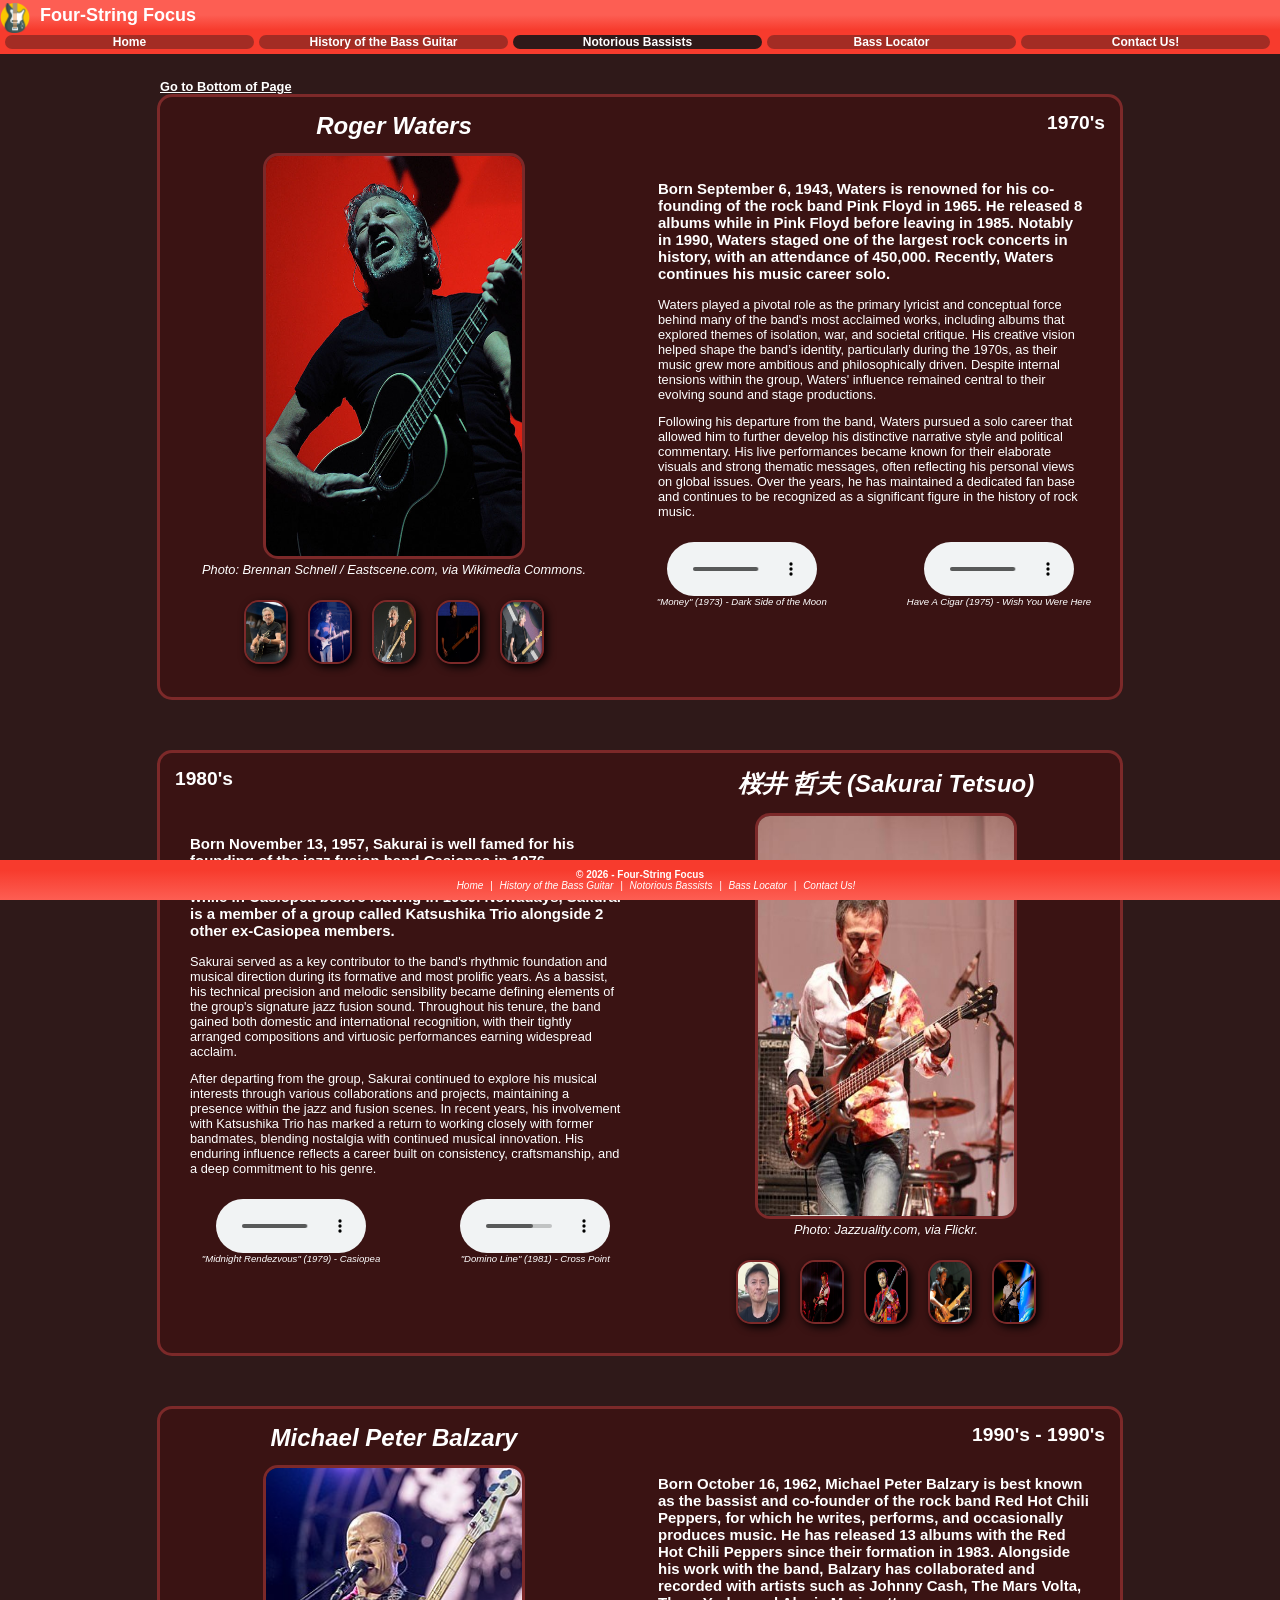
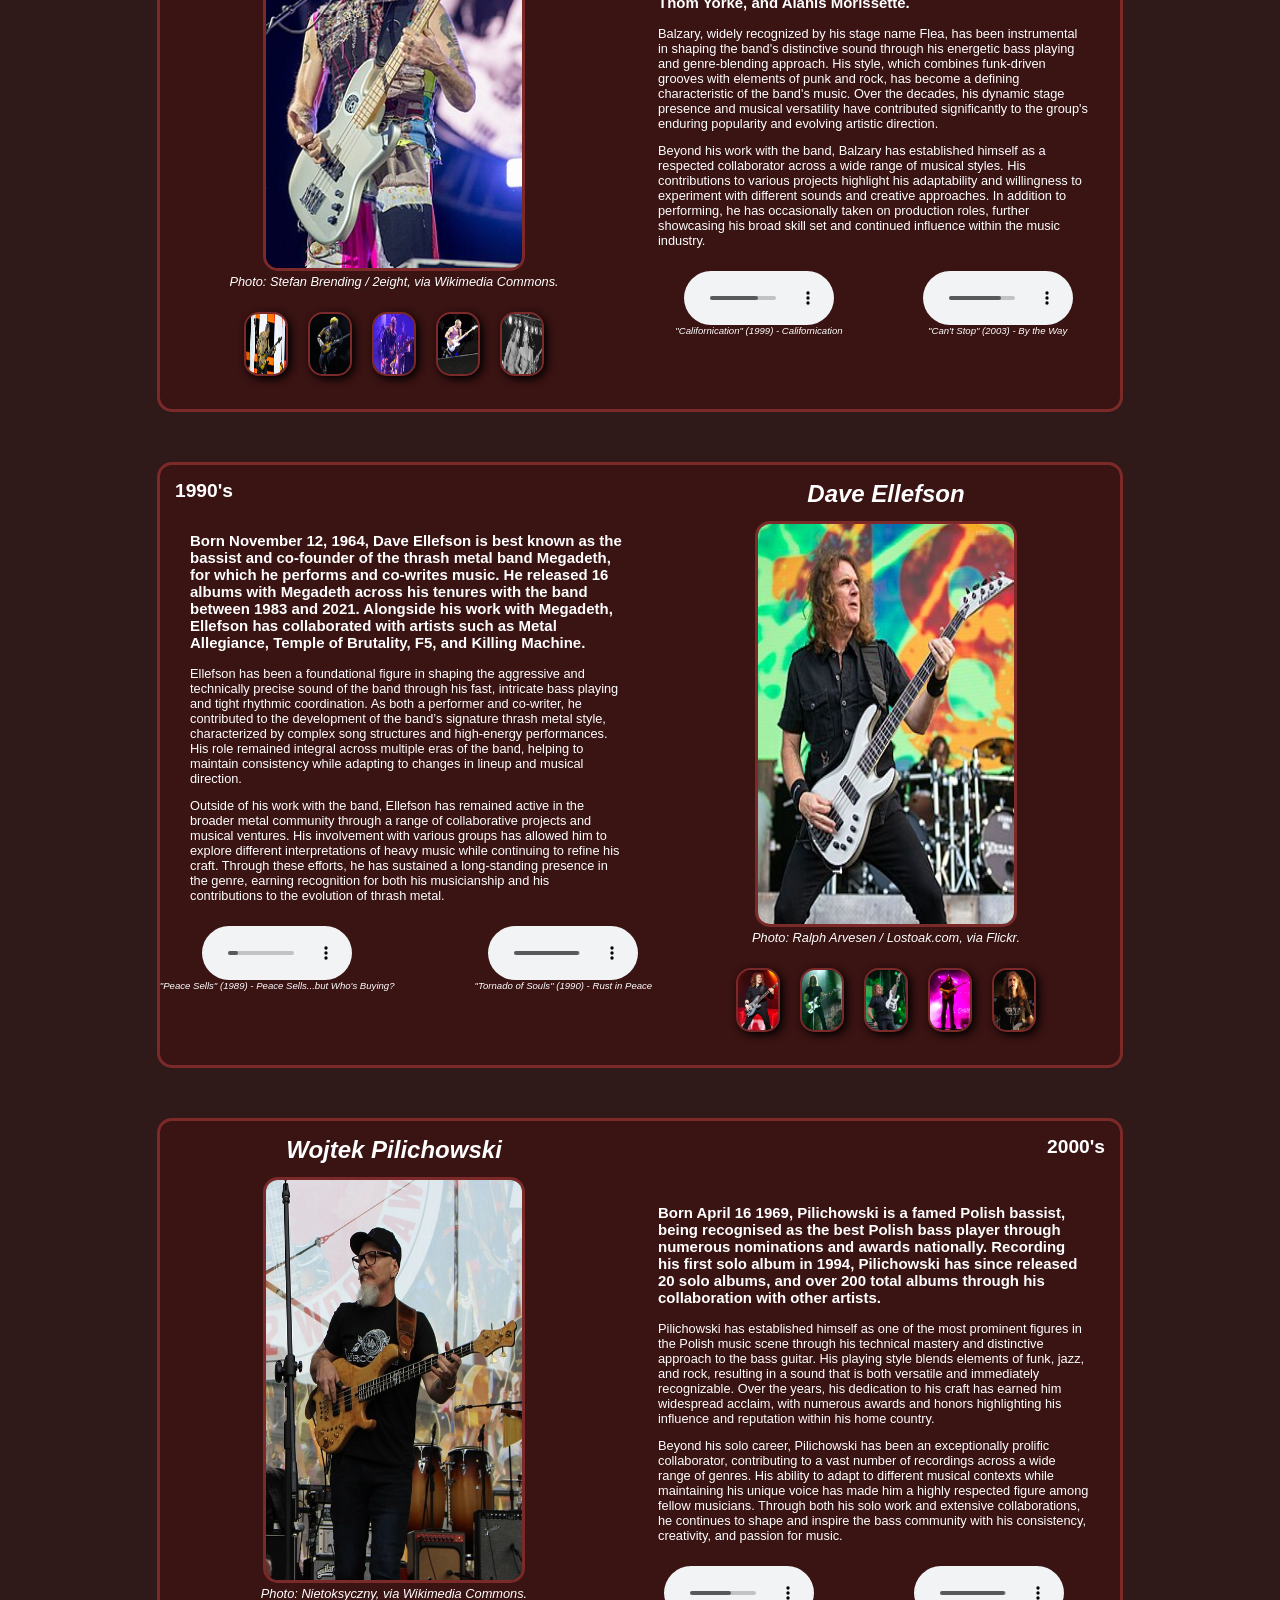
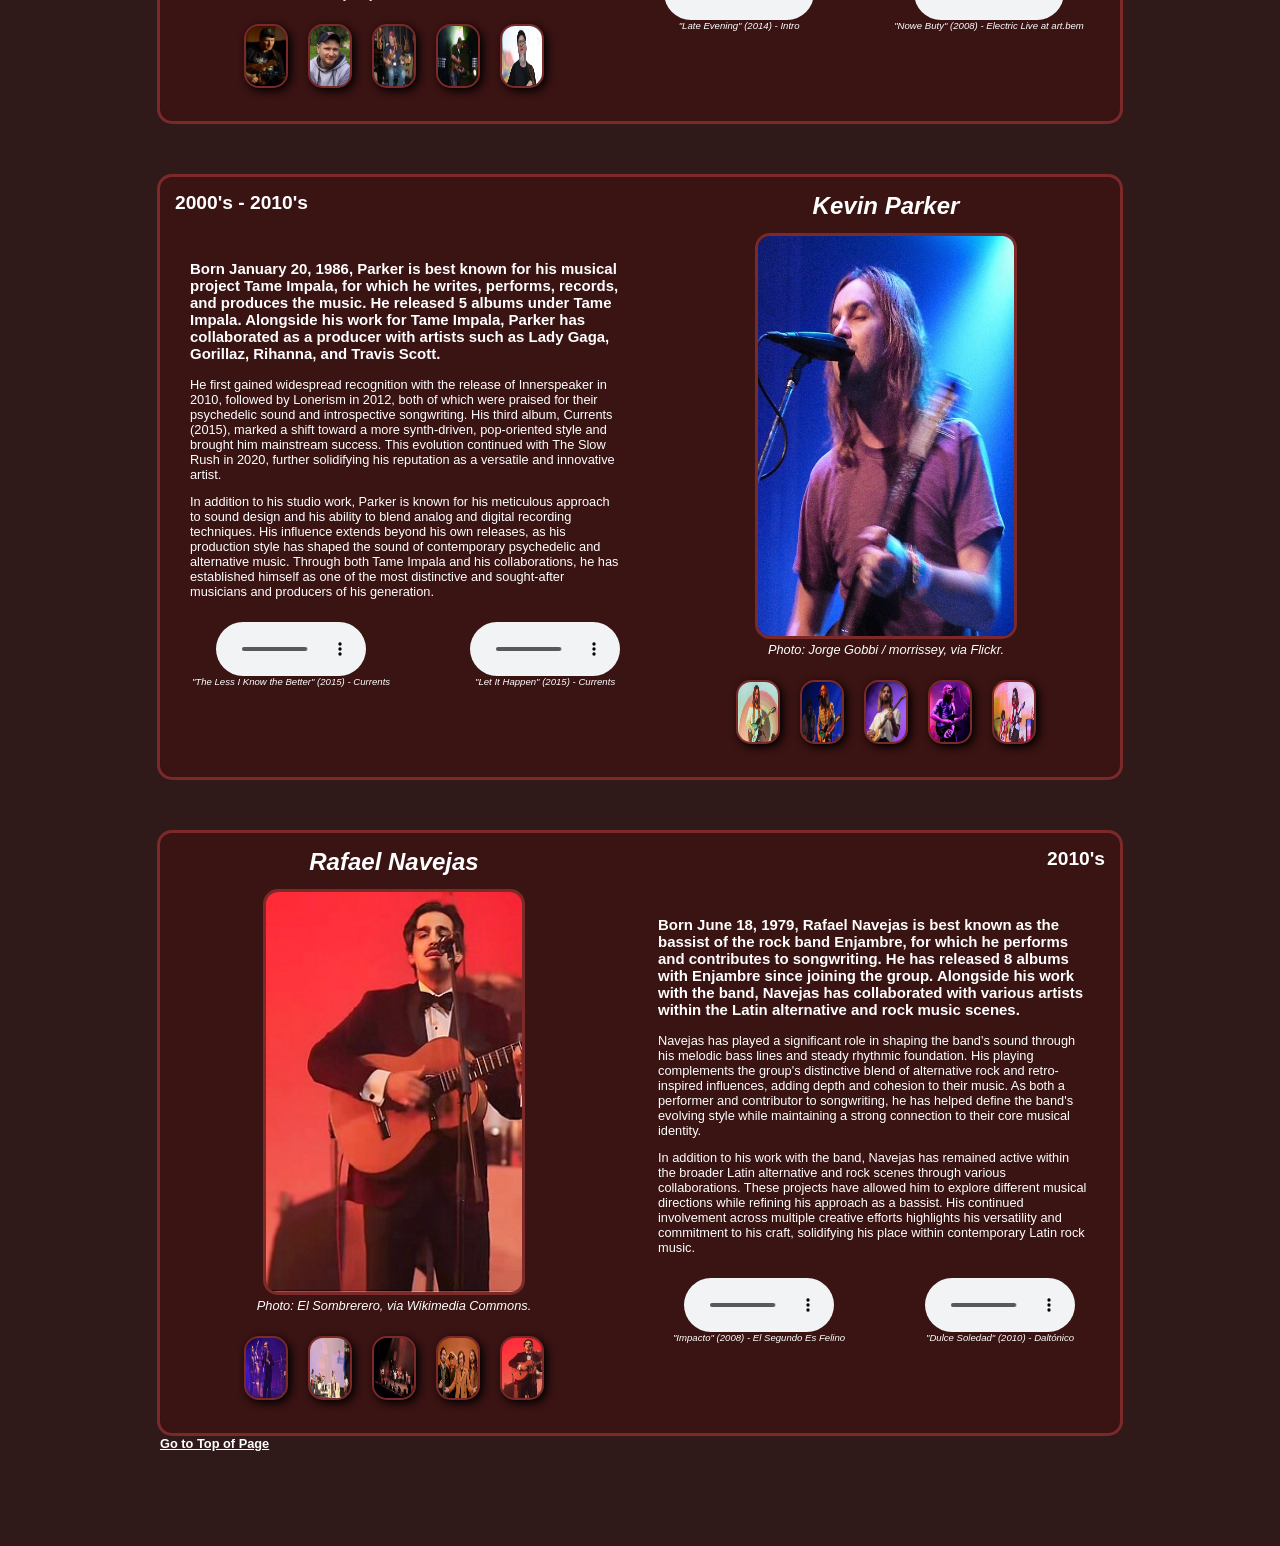
==== commit 51a116b0: "Created final 2 webpages Create history.html and locator.html Removed credits html link and put a hy" ====
--- a/bassists.html
+++ b/bassists.html
@@ -3,33 +3,33 @@
     <head>
         <meta charset="UTF-8">
         <meta name="viewport" content="width=device-width, initial-scale=1.0">
-        <meta name="description" content="N/A">
-        <meta name="keywords" content="N/A">
-        <title>Four-String Focus</title>
+        <meta name="description" content="Interactive sections of Bassists with images and audio elements">
+        <meta name="keywords" content="Bassists, Bassline, Audio, Music, Information">
+        <title>Notorious Bassists</title>
         <link rel="icon" href="images/general/favicon.ico" type="image/gif">
         <link rel="stylesheet" href="styles/global.css">
         <style>
-            /* Smooth scrolling */
+            /* Smooth scrolling for interal bottom/top links */
             html {
                 scroll-behavior: smooth;
             }
 
-            /* Sets the main as a flex container - Column, with all children aligned to the center */
+            /* Sets main as flex container - Column, with each child centered */
             main {
                 display: flex;
                 flex-direction: column;
                 align-items: center;
             }
 
-            /* Formats top/bottom links */
+            /* Formatting for botton/top internal links */
             main a {
                 width: 75%;
                 font-weight: bold;
                 color: white;
             }
 
-            /* Sets section(s) as sized 75% of width from center, with rounded border */
-            section {
+            /* Sets article as flex container - Row to be able to flip contents of every odd article */
+            article {
                 display: flex;
                 width: 75%;
                 height: 750px;
@@ -40,17 +40,22 @@
                 transition: all 1s ease;
             }
 
-            /* Removes bottom margin of last section */
-            section:last-of-type {
+            .decade {
+            position: absolute;
+            margin: 15px 15px 0 15px;
+            }
+
+            /* Removes gap between articles on last article  */
+            article:last-of-type {
                 margin-bottom: 0;
             }
 
-            /* Alternates styling by flipping section formatting */
-            section:nth-of-type(odd) {
+            /* Flips the contents of every odd article */
+            article:nth-of-type(odd) {
                 flex-direction: row-reverse;
             }
 
-            /* Sets aside as flex container - Column, sized at 50% width of section with each children aligned to the center */
+            /* Sets aside as flex container - Column, being 50% of the article with each child centered  */
             aside {
                 display: flex;
                 flex-direction: column;
@@ -60,13 +65,14 @@
                 text-align: center;
             }
 
-            /* Sets h1 as italic with spacing from the top of section */
-            aside h1 {
+            /* Formats title of aside */
+            aside h2 {
+                width: 100%;
                 margin: 25px 0 0 0;
                 font-style: italic;
             }
 
-            /* Sets main image with responsive width and border */
+            /* Formats mainImage with responsive width */
             aside .mainImage {
                 width: clamp(100px, 40vw, 400px);
                 height: 500px;
@@ -76,17 +82,22 @@
                 transition: all 0.5s ease;
             }
 
-            /* Sets gallery images as flex container - Row*/
+            /* Formats credits link */
+            figure a {
+                text-decoration: none;
+                font-weight: normal;
+            }
+
+            /* Sets galleryImages as flex container - Row, with each child centered */
             .galleryImages {
                 display: flex;
                 flex-direction: row;
-                padding: 0 20px;
+                padding: 0;
                 align-items: center;
                 align-content: center;
-
-            }
-
-            /* Sets images in gallery with responsive width, border and box shadow */
+            }
+
+            /* Formats each gallery image with box shadow and responsive width */
             .galleryImages img {
                 width: clamp(15px, 5vw, 75px);
                 height: 75px;
@@ -96,8 +107,8 @@
                 border-radius: 15px;
             }
 
-            /* Sets article as 40% width of section, with responsive font sizing */
-            article {
+            /* Sets the section as 40% of article width, floated on the right (initially) */
+            section {
                 float: right; 
                 width: 40%;
                 height: 100%;
@@ -106,18 +117,18 @@
                 font-size: clamp(0.45em, 1vw, 1em);
             }
 
-            /* Sets audio element with responsive width */
+            /* Gives audio a responsive width */
             audio {
                 width: clamp(100px, 15vw, 250px);
             }
 
-            /* Sets 2 audio elements inline with eachother */
+            /* Sets musicSamples as flex container - Row, with each child centered */
             .musicSamples {
                 display: flex;
                 justify-content: center;
             }
 
-            /* Caption for audio element */
+            /* Sets each figure in musicSamples as flex container - Column to place caption under audio */
             .musicSamples figure {
                 display: flex;
                 flex-direction: column;
@@ -132,13 +143,13 @@
                     font-size: clamp(0.5rem, 1vw, 0.8rem);
                 }
 
-                section {
+                article {
                     height: 600px;
                     border-width: 3px;
                     border-radius: 15px;
                 }
 
-                aside h1 {
+                aside h2 {
                     font-size: clamp(1rem, 3vw, 1.5rem);
                     margin: 15px 0 0 0;
                 }
@@ -156,7 +167,7 @@
                     border-width: 2px;
                 }
 
-                article {
+                section {
                     width: 45%;
                     padding: 0 30px;
                     font-size: clamp(0.5em, 1vw, 1em);
@@ -189,11 +200,11 @@
             <a id="top"></a>
             <a style="margin-top: 25px;" href="#bottom">Go to Bottom of Page</a>
 
-            <!-- Roger Waters -->
-            <section>
-                <article>
-
-                    <p> Born September 6, 1943, Waters is renowned for his co-founding of the rock band Pink Floyd in 1965. He released 8 albums while in Pink Floyd before leaving in 1985. Notably in 1990, Waters staged one of the largest rock concerts in history, with an attendance of 450,000. Recently, Waters continues his music career solo. </p>
+            <article>
+                <h2 class="decade">1970's</h2>
+
+                <section>
+                    <h3> Born September 6, 1943, Waters is renowned for his co-founding of the rock band Pink Floyd in 1965. He released 8 albums while in Pink Floyd before leaving in 1985. Notably in 1990, Waters staged one of the largest rock concerts in history, with an attendance of 450,000. Recently, Waters continues his music career solo. </h3>
                     <p> Waters played a pivotal role as the primary lyricist and conceptual force behind many of the band's most acclaimed works, including albums that explored themes of isolation, war, and societal critique. His creative vision helped shape the band’s identity, particularly during the 1970s, as their music grew more ambitious and philosophically driven. Despite internal tensions within the group, Waters' influence remained central to their evolving sound and stage productions. </p>
                     <p> Following his departure from the band, Waters pursued a solo career that allowed him to further develop his distinctive narrative style and political commentary. His live performances became known for their elaborate visuals and strong thematic messages, often reflecting his personal views on global issues. Over the years, he has maintained a dedicated fan base and continues to be recognized as a significant figure in the history of rock music. </p>
 
@@ -208,31 +219,31 @@
                             <figcaption> <i>Have A Cigar (1975) - Wish You Were Here</i> </figcaption>
                         </figure>
                     </figure>
-                </article>
-
-                <aside>
-                    <h1> Roger Waters </span></h1>
-
-                    <figure>
-                        <img class="mainImage" src="images/bassists/r-waters/rogerwatersmain.jpg" alt="Roger Waters">
-                        <figcaption style="margin-top: 0;"> <i> <span id="imgCredits">Photo: Brennan Schnell / Eastscene.com, via Wikimedia Commons.</span> </i> </figcaption>
-                    
-                        <ul class="galleryImages">
-                            <img src="images/bassists/r-waters/rogerwatersalt1.jpg" alt="digboston, via Flickr">
-                            <img src="images/bassists/r-waters/rogerwatersalt2.jpg" alt="Mark Cullen, via Flickr">
-                            <img src="images/bassists/r-waters/rogerwatersalt3.jpg" alt="Eddie Berman, via Wikimedia Commons">
-                            <img src="images/bassists/r-waters/rogerwatersalt4.jpg" alt="Rodrigo Barquera, via Flickr">
-                            <img src="images/bassists/r-waters/rogerwatersalt5.jpg" alt="Jethro, via Wikimedia Commons">
-                        </ul>
-                    </figure>
-                </aside>
-            </section>
-
-            <!-- Sakurai Tetsuo -->
-            <section>
-                <article>
-
-                    <p> Born November 13, 1957, Sakurai is well famed for his founding of the jazz fusion band Casiopea in 1976, alongside 野呂 一生 (Noro Issei). He released 19 albums while in Casiopea before leaving in 1989. Nowadays, Sakurai is a member of a group called Katsushika Trio alongside 2 other ex-Casiopea members. </p>
+                </section>
+
+                <aside>
+                    <h2> Roger Waters </h2>
+
+                    <figure>
+                       <img class="mainImage" src="images/bassists/r-waters/rogerwatersmain.jpg" alt="Roger Waters">
+                        <figcaption style="margin-top: 0;"> <a href="https://commons.wikimedia.org/wiki/File:Roger_Waters_-_The_Wall_in_Ottawa_%287451690376%29.jpg"><i>Photo: Brennan Schnell / Eastscene.com, via Wikimedia Commons.</i></a> </figcaption>
+                    </figure>
+
+                    <span class="galleryImages">
+                        <a href="https://www.flickr.com/photos/weeklydig/19373573284/"> <img src="images/bassists/r-waters/rogerwatersalt1.jpg" alt="digboston, via Flickr"> </a>
+                        <a href="https://www.flickr.com/photos/markcull979/5170692900"> <img src="images/bassists/r-waters/rogerwatersalt2.jpg" alt="Mark Cullen, via Flickr"> </a>
+                        <a href="https://commons.wikimedia.org/wiki/File:Roger_Waters_18_May_2008_London_O2_Arena.jpg"> <img src="images/bassists/r-waters/rogerwatersalt3.jpg" alt="Eddie Berman, via Wikimedia Commons"> </a>
+                        <a href="https://www.flickr.com/photos/jrockdrigo/29381649223"> <img src="images/bassists/r-waters/rogerwatersalt4.jpg" alt="Rodrigo Barquera, via Flickr"> </a>
+                        <a href="https://commons.wikimedia.org/wiki/File:RogerWaters.jpg"> <img src="images/bassists/r-waters/rogerwatersalt5.jpg" alt="Jethro, via Wikimedia Commons"> </a>
+                    </span>
+                </aside>
+            </article>
+
+            <article>
+                <h2 class="decade">1980's</h2>
+
+                <section>
+                    <h3> Born November 13, 1957, Sakurai is well famed for his founding of the jazz fusion band Casiopea in 1976, alongside 野呂 一生 (Noro Issei). He released 19 albums while in Casiopea before leaving in 1989. Nowadays, Sakurai is a member of a group called Katsushika Trio alongside 2 other ex-Casiopea members. </h3>
                     <p> Sakurai served as a key contributor to the band's rhythmic foundation and musical direction during its formative and most prolific years. As a bassist, his technical precision and melodic sensibility became defining elements of the group's signature jazz fusion sound. Throughout his tenure, the band gained both domestic and international recognition, with their tightly arranged compositions and virtuosic performances earning widespread acclaim. </p>
                     <p> After departing from the group, Sakurai continued to explore his musical interests through various collaborations and projects, maintaining a presence within the jazz and fusion scenes. In recent years, his involvement with Katsushika Trio has marked a return to working closely with former bandmates, blending nostalgia with continued musical innovation. His enduring influence reflects a career built on consistency, craftsmanship, and a deep commitment to his genre. </p>
 
@@ -247,31 +258,31 @@
                             <figcaption> <i>"Domino Line" (1981) - Cross Point</i> </figcaption>
                         </figure>
                     </figure>
-                </article>
-
-                <aside>
-                    <h1> 桜井 哲夫 (Sakurai Tetsuo) </span></h1>
+                </section>
+
+                <aside>
+                    <h2> 桜井 哲夫 (Sakurai Tetsuo) </h2>
 
                     <figure>
                         <img class="mainImage" src="images/bassists/s-tetsuo/sakuraitetsuomain.jpg" alt="Sakurai Tetsuo">
-                        <figcaption style="margin-top: 0;"> <i> <span id="imgCredits">Photo: Jazzuality.com, via Flickr.</span> </i> </figcaption>
-                    
-                        <span class="galleryImages">
-                            <img src="images/bassists/s-tetsuo/sakuraitetsuoalt1.jpg" alt="nexcomvisual, via Wikimedia Commons">
-                            <img src="images/bassists/s-tetsuo/sakuraitetsuoalt2.jpg" alt="Reza Palevi, via Flickr">
-                            <img src="images/bassists/s-tetsuo/sakuraitetsuoalt3.jpg" alt="Anggara Sidjabat, via Flickr">
-                            <img src="images/bassists/s-tetsuo/sakuraitetsuoalt4.jpg" alt="Erwin Sanjaya, via Flickr">
-                            <img src="images/bassists/s-tetsuo/sakuraitetsuoalt5.jpg" alt="Reza Palevi, via Flickr">
-                        </span>
-                    </figure>
-                </aside>
-            </section>
-        
-            <!-- Michael Peter Balzary -->
-            <section>
-                <article>
-
-                    <p> Born October 16, 1962, Michael Peter Balzary is best known as the bassist and co-founder of the rock band Red Hot Chili Peppers, for which he writes, performs, and occasionally produces music. He has released 13 albums with the Red Hot Chili Peppers since their formation in 1983. Alongside his work with the band, Balzary has collaborated and recorded with artists such as Johnny Cash, The Mars Volta, Thom Yorke, and Alanis Morissette. </p>
+                        <figcaption style="margin-top: 0;"> <a href="https://www.flickr.com/photos/jazzuality/8105717785"><i> Photo: Jazzuality.com, via Flickr. </i></a> </figcaption>
+                    </figure>
+
+                    <span class="galleryImages">
+                        <a href="https://commons.wikimedia.org/wiki/File:Tetsuo_Sakurai,_2019.png"> <img src="images/bassists/s-tetsuo/sakuraitetsuoalt1.jpg" alt="nexcomvisual, via Wikimedia Commons"> </a>
+                        <a href="https://www.flickr.com/photos/zepboy/8582930349/"> <img src="images/bassists/s-tetsuo/sakuraitetsuoalt2.jpg" alt="Reza Palevi, via Flickr"> </a>
+                        <a href="https://www.flickr.com/photos/anggara_sidjabat/4592764512/"> <img src="images/bassists/s-tetsuo/sakuraitetsuoalt3.jpg" alt="Anggara Sidjabat, via Flickr"> </a>
+                        <a href="https://www.flickr.com/photos/erwinsanjaya/3057721513/"> <img src="images/bassists/s-tetsuo/sakuraitetsuoalt4.jpg" alt="Erwin Sanjaya, via Flickr"> </a>
+                        <a href="https://www.flickr.com/photos/zepboy/8582911543/"> <img src="images/bassists/s-tetsuo/sakuraitetsuoalt5.jpg" alt="Reza Palevi, via Flickr"> </a>
+                    </span>
+                </aside>
+            </article>
+
+            <article>
+                <h2 class="decade">1990's - 1990's</h2>
+
+                <section>
+                    <h3> Born October 16, 1962, Michael Peter Balzary is best known as the bassist and co-founder of the rock band Red Hot Chili Peppers, for which he writes, performs, and occasionally produces music. He has released 13 albums with the Red Hot Chili Peppers since their formation in 1983. Alongside his work with the band, Balzary has collaborated and recorded with artists such as Johnny Cash, The Mars Volta, Thom Yorke, and Alanis Morissette. </h3>
                     <p> Balzary, widely recognized by his stage name Flea, has been instrumental in shaping the band's distinctive sound through his energetic bass playing and genre-blending approach. His style, which combines funk-driven grooves with elements of punk and rock, has become a defining characteristic of the band's music. Over the decades, his dynamic stage presence and musical versatility have contributed significantly to the group's enduring popularity and evolving artistic direction. </p>
                     <p> Beyond his work with the band, Balzary has established himself as a respected collaborator across a wide range of musical styles. His contributions to various projects highlight his adaptability and willingness to experiment with different sounds and creative approaches. In addition to performing, he has occasionally taken on production roles, further showcasing his broad skill set and continued influence within the music industry. </p>
 
@@ -286,31 +297,31 @@
                             <figcaption> <i>"Can't Stop" (2003) - By the Way</i> </figcaption>
                         </figure>
                     </figure>
-                </article>
-
-                <aside>
-                    <h1> Michael Peter Balzary </span></h1>
+                </section>
+
+                <aside>
+                    <h2> Michael Peter Balzary </h2>
 
                     <figure>
                         <img class="mainImage" src="images/bassists/m-balzary/michaelpeterbalzarymain.jpg" alt="Michael Peter Balzary">
-                        <figcaption style="margin-top: 0;"> <i> <span id="imgCredits">Photo: Stefan Brending / 2eight, via Wikimedia Commons.</span> </i> </figcaption>
-                    
-                        <span class="galleryImages">
-                            <img src="images/bassists/m-balzary/michaelpeterbalzaryalt1.jpg" alt="Carlos Delgado, via Wikimedia Commons">
-                            <img src="images/bassists/m-balzary/michaelpeterbalzaryalt2.jpg" alt="Piyush Kumar, via Flickr">
-                            <img src="images/bassists/m-balzary/michaelpeterbalzaryalt3.jpg" alt="Henry Laurisch, via Wikimedia Commons">
-                            <img src="images/bassists/m-balzary/michaelpeterbalzaryalt4.jpg" alt="Hel Davies, via Flickr">
-                            <img src="images/bassists/m-balzary/michaelpeterbalzaryalt5.jpg" alt="Rob C. Croes, via nationaalarchief.nl">
-                        </span>
-                    </figure>
-                </aside>
-            </section>
-            
-            <!-- Dave Ellefson -->
-            <section>
-                <article>
-
-                    <p> Born November 12, 1964, Dave Ellefson is best known as the bassist and co-founder of the thrash metal band Megadeth, for which he performs and co-writes music. He released 16 albums with Megadeth across his tenures with the band between 1983 and 2021. Alongside his work with Megadeth, Ellefson has collaborated with artists such as Metal Allegiance, Temple of Brutality, F5, and Killing Machine. </p>
+                        <figcaption style="margin-top: 0;"> <a href="https://commons.wikimedia.org/wiki/File:2016_RiP_Red_Hot_Chili_Peppers_-_Michael_Flea_Balzary_-_by_2eight_-_DSC0085.jpg"><i>Photo: Stefan Brending / 2eight, via Wikimedia Commons.</i></a> </figcaption>
+                    </figure>
+
+                    <span class="galleryImages">
+                        <a href="https://commons.wikimedia.org/wiki/File:Red_Hot_Chili_Peppers_-_Rock_in_Rio_Madrid_2012_-_14.jpg"> <img src="images/bassists/m-balzary/michaelpeterbalzaryalt1.jpg" alt="Carlos Delgado, via Wikimedia Commons"> </a>
+                        <a href="https://en.wikipedia.org/wiki/File:Flea_1012_(2).jpg"> <img src="images/bassists/m-balzary/michaelpeterbalzaryalt2.jpg" alt="Piyush Kumar, via Flickr"> </a>
+                        <a href="https://commons.wikimedia.org/wiki/File:Melt_Festival_2013_-_Atoms_For_Peace-13.jpg"> <img src="images/bassists/m-balzary/michaelpeterbalzaryalt3.jpg" alt="Henry Laurisch, via Wikimedia Commons"> </a>
+                        <a href="https://www.flickr.com/photos/195981675@N06/52278932071/"> <img src="images/bassists/m-balzary/michaelpeterbalzaryalt4.jpg" alt="Hel Davies, via Flickr"> </a>
+                        <a href="https://www.nationaalarchief.nl/onderzoeken/fotocollectie/ad743adc-d0b4-102d-bcf8-003048976d84"> <img src="images/bassists/m-balzary/michaelpeterbalzaryalt5.jpg" alt="Rob C. Croes, via nationaalarchief.nl"> </a>
+                    </span>
+                </aside>
+            </article>
+
+            <article>
+                <h2 class="decade">1990's</h2>
+
+                <section>
+                    <h3> Born November 12, 1964, Dave Ellefson is best known as the bassist and co-founder of the thrash metal band Megadeth, for which he performs and co-writes music. He released 16 albums with Megadeth across his tenures with the band between 1983 and 2021. Alongside his work with Megadeth, Ellefson has collaborated with artists such as Metal Allegiance, Temple of Brutality, F5, and Killing Machine. </h3>
                     <p> Ellefson has been a foundational figure in shaping the aggressive and technically precise sound of the band through his fast, intricate bass playing and tight rhythmic coordination. As both a performer and co-writer, he contributed to the development of the band’s signature thrash metal style, characterized by complex song structures and high-energy performances. His role remained integral across multiple eras of the band, helping to maintain consistency while adapting to changes in lineup and musical direction. </p>
                     <p> Outside of his work with the band, Ellefson has remained active in the broader metal community through a range of collaborative projects and musical ventures. His involvement with various groups has allowed him to explore different interpretations of heavy music while continuing to refine his craft. Through these efforts, he has sustained a long-standing presence in the genre, earning recognition for both his musicianship and his contributions to the evolution of thrash metal. </p>
 
@@ -325,31 +336,31 @@
                             <figcaption> <i>"Tornado of Souls" (1990) - Rust in Peace </i> </figcaption>
                         </figure>
                     </figure>
-                </article>
-
-                <aside>
-                    <h1> Dave Ellefson </span></h1>
+                </section>
+
+                <aside>
+                    <h2> Dave Ellefson </h2>
 
                     <figure>
                         <img class="mainImage" src="images/bassists/d-ellefson/daveellefsonmain.jpg">
-                        <figcaption style="margin-top: 0;"> <i> <span id="imgCredits">Photo: Ralph Arvesen / Lostoak.com, via Flickr.</span> </i> </figcaption>
-                    
-                        <span class="galleryImages">
-                            <img src="images/bassists/d-ellefson/daveellefsonalt1.jpg" alt="Stuart Sevastos, via Flickr">
-                            <img src="images/bassists/d-ellefson/daveellefsonalt2.jpg" alt="Narcoticq, via Wikimedia Commons">
-                            <img src="images/bassists/d-ellefson/daveellefsonalt3.jpg" alt="Ralph Arvesen, via Flickr">
-                            <img src="images/bassists/d-ellefson/daveellefsonalt4.jpg" alt="Tony Felgueiras, via Flickr">
-                            <img src="images/bassists/d-ellefson/daveellefsonalt5.jpg" alt="Carter Sterling, via Wikimedia Commons">
-                        </span>
-                    </figure>
-                </aside>
-            </section>
-        
-            <!-- Wojtek Pilichowski -->
-            <section>
-                <article>
-
-                    <p> Born April 16 1969, Pilichowski is a famed Polish bassist, being recognised as the best Polish bass player through numerous nominations and awards nationally. Recording his first solo album in 1994, Pilichowski has since released 20 solo albums, and over 200 total albums through his collaboration with other artists. </p>
+                        <figcaption style="margin-top: 0;"> <a href="https://www.flickr.com/photos/rarvesen/27457608296/"><i>Photo: Ralph Arvesen / Lostoak.com, via Flickr.</i></a> </figcaption>
+                    </figure>
+
+                    <span class="galleryImages">
+                        <a href="https://commons.wikimedia.org/wiki/File:Megadeth_@_Arena_Joondalup.jpg"> <img src="images/bassists/d-ellefson/daveellefsonalt1.jpg" alt="Stuart Sevastos, via Flickr"> </a>
+                        <a href="https://commons.wikimedia.org/wiki/File:Dave_Ellefson_Kiev_05.JPG"> <img src="images/bassists/d-ellefson/daveellefsonalt2.jpg" alt="Narcoticq, via Wikimedia Commons"> </a>
+                        <a href="https://www.flickr.com/photos/rarvesen/27393017772/"> <img src="images/bassists/d-ellefson/daveellefsonalt3.jpg" alt="Ralph Arvesen, via Flickr"> </a>
+                        <a href="https://www.flickr.com/photos/tonyfelgueiras/6861233937"> <img src="images/bassists/d-ellefson/daveellefsonalt4.jpg" alt="Tony Felgueiras, via Flickr"> </a>
+                        <a href="https://commons.wikimedia.org/wiki/File:David_Ellefson.jpg"> <img src="images/bassists/d-ellefson/daveellefsonalt5.jpg" alt="Carter Sterling, via Wikimedia Commons"> </a>
+                    </span>
+                </aside>
+            </article>
+
+            <article>
+                <h2 class="decade">2000's</h2>
+
+                <section>
+                    <h3> Born April 16 1969, Pilichowski is a famed Polish bassist, being recognised as the best Polish bass player through numerous nominations and awards nationally. Recording his first solo album in 1994, Pilichowski has since released 20 solo albums, and over 200 total albums through his collaboration with other artists. </h3>
                     <p> Pilichowski has established himself as one of the most prominent figures in the Polish music scene through his technical mastery and distinctive approach to the bass guitar. His playing style blends elements of funk, jazz, and rock, resulting in a sound that is both versatile and immediately recognizable. Over the years, his dedication to his craft has earned him widespread acclaim, with numerous awards and honors highlighting his influence and reputation within his home country. </p>
                     <p> Beyond his solo career, Pilichowski has been an exceptionally prolific collaborator, contributing to a vast number of recordings across a wide range of genres. His ability to adapt to different musical contexts while maintaining his unique voice has made him a highly respected figure among fellow musicians. Through both his solo work and extensive collaborations, he continues to shape and inspire the bass community with his consistency, creativity, and passion for music. </p>
 
@@ -364,31 +375,31 @@
                             <figcaption> <i>"Nowe Buty" (2008) - Electric Live at art.bem</i> </figcaption>
                         </figure>
                     </figure>
-                </article>
-
-                <aside>
-                    <h1> Wojtek Pilichowski </span></h1>
+                </section>
+
+                <aside>
+                    <h2> Wojtek Pilichowski </h2>
 
                     <figure>
                         <img class="mainImage" src="images/bassists/w-pilichowski/wojtekpilichowskimain.jpg">
-                        <figcaption style="margin-top: 0;"> <i> <span id="imgCredits">Photo: Nietoksyczny, via Wikimedia Commons.</span> </i> </figcaption>
-                    
-                        <span class="galleryImages">
-                            <img src="images/bassists/w-pilichowski/wojtekpilichowskialt1.jpg" alt="Kubakocoj, via Wikimedia Commons">
-                            <img src="images/bassists/w-pilichowski/wojtekpilichowskialt2.jpg" alt="Jarosław Roland Kruk, via Wikimedia Commons">
-                            <img src="images/bassists/w-pilichowski/wojtekpilichowskialt3.jpg" alt="Joel Rodrigues, via Flickr">
-                            <img src="images/bassists/w-pilichowski/wojtekpilichowskialt4.jpg" alt="Tomek Struszczyk, via Wikimedia Commons">
-                            <img src="images/bassists/w-pilichowski/wojtekpilichowskialt5.jpg" alt="Wojciech Pędzich, via Wikimedia Commons">
-                        </span>
-                    </figure>
-                </aside>
-            </section>
-
-            <!-- Kevin Parker -->
-            <section>
-                <article>
-
-                    <p> Born January 20, 1986, Parker is best known for his musical project Tame Impala, for which he writes, performs, records, and produces the music. He released 5 albums under Tame Impala. Alongside his work for Tame Impala, Parker has collaborated as a producer with artists such as Lady Gaga, Gorillaz, Rihanna, and Travis Scott. </p>
+                        <figcaption style="margin-top: 0;"> <a href="https://commons.wikimedia.org/wiki/File:Wojciech_Pilichowski_01.05.2022_(cropped).jpg"><i>Photo: Nietoksyczny, via Wikimedia Commons.</i></a> </figcaption>
+                    </figure>
+
+                    <span class="galleryImages">
+                        <a href="https://commons.wikimedia.org/wiki/File:Pi-eR-2_-_Wojciech_Pilichowski.jpg"> <img src="images/bassists/w-pilichowski/wojtekpilichowskialt1.jpg" alt="Kubakocoj, via Wikimedia Commons"> </a> 
+                        <a href="https://commons.wikimedia.org/wiki/File:JKRUK_20110508_WOJCIECH_PILICHOWSKI_BUSKO_IMG_7914.jpg"> <img src="images/bassists/w-pilichowski/wojtekpilichowskialt2.jpg" alt="Jarosław Roland Kruk, via Wikimedia Commons"> </a>
+                        <a href="https://www.flickr.com/photos/weimprovise/8610508173/in/photolist-dhuaK-e7T76t"> <img src="images/bassists/w-pilichowski/wojtekpilichowskialt3.jpg" alt="Joel Rodrigues, via Flickr"> </a>
+                        <a href="https://commons.wikimedia.org/wiki/File:Wojtek_Pilichowski_-_podczas_koncertu.jpg"> <img src="images/bassists/w-pilichowski/wojtekpilichowskialt4.jpg" alt="Tomek Struszczyk, via Wikimedia Commons"> </a>
+                        <a href="https://commons.wikimedia.org/wiki/File:Guitar_World_Record_2023,_stage_guests_026.jpg"> <img src="images/bassists/w-pilichowski/wojtekpilichowskialt5.jpg" alt="Wojciech Pędzich, via Wikimedia Commons"> </a>
+                    </span>                
+                </aside>
+            </article>
+
+            <article>
+                <h2 class="decade">2000's - 2010's</h2>
+
+                <section>
+                    <h3> Born January 20, 1986, Parker is best known for his musical project Tame Impala, for which he writes, performs, records, and produces the music. He released 5 albums under Tame Impala. Alongside his work for Tame Impala, Parker has collaborated as a producer with artists such as Lady Gaga, Gorillaz, Rihanna, and Travis Scott. </h3>
                     <p> He first gained widespread recognition with the release of Innerspeaker in 2010, followed by Lonerism in 2012, both of which were praised for their psychedelic sound and introspective songwriting. His third album, Currents (2015), marked a shift toward a more synth-driven, pop-oriented style and brought him mainstream success. This evolution continued with The Slow Rush in 2020, further solidifying his reputation as a versatile and innovative artist. </p>
                     <p> In addition to his studio work, Parker is known for his meticulous approach to sound design and his ability to blend analog and digital recording techniques. His influence extends beyond his own releases, as his production style has shaped the sound of contemporary psychedelic and alternative music. Through both Tame Impala and his collaborations, he has established himself as one of the most distinctive and sought-after musicians and producers of his generation. </p>
 
@@ -403,31 +414,31 @@
                             <figcaption> <i>"Let It Happen" (2015) - Currents</i> </figcaption>
                         </figure>
                     </figure>
-                </article>
-
-                <aside>
-                    <h1> Kevin Parker </span></h1>
+                </section>
+
+                <aside>
+                    <h2> Kevin Parker </h2>
 
                     <figure>
                         <img class="mainImage" src="images/bassists/k-parker/kevinparkermain.jpg">
-                        <figcaption style="margin-top: 0;"> <i> <span id="imgCredits">Photo: Jorge Gobbi / morrissey, via Flickr.</span> </i> </figcaption>
-                    
-                        <span class="galleryImages">
-                            <img src="images/bassists/k-parker/kevinparkeralt1.jpg" alt="Abby Gillardi, via Flickr">
-                            <img src="images/bassists/k-parker/kevinparkeralt2.jpg" alt="Eddie Janssens, via Wikiportrait">
-                            <img src="images/bassists/k-parker/kevinparkeralt3.jpg" alt="Andy Witchger, via Wikimedia Commons">
-                            <img src="images/bassists/k-parker/kevinparkeralt4.jpg" alt="Kennysun, via Wikipédia">
-                            <img src="images/bassists/k-parker/kevinparkeralt5.jpg" alt="Abby Gillardi, via Flickr">
-                        </span>
-                    </figure>
-                </aside>
-            </section>
-
-            <!-- Rafael Navejas -->
-            <section>
-                <article>
-
-                    <p> Born June 18, 1979, Rafael Navejas is best known as the bassist of the rock band Enjambre, for which he performs and contributes to songwriting. He has released 8 albums with Enjambre since joining the group. Alongside his work with the band, Navejas has collaborated with various artists within the Latin alternative and rock music scenes. </p>
+                        <figcaption style="margin-top: 0;"> <a href="https://www.flickr.com/photos/morrissey/7823436454/in/[base64]"><i>Photo: Jorge Gobbi / morrissey, via Flickr.</i></a> </figcaption>
+                    </figure>
+                
+                    <span class="galleryImages">
+                        <a href="https://commons.wikimedia.org/wiki/File:Tame_Impala-3687_%2818659088669%29.jpg"> <img src="images/bassists/k-parker/kevinparkeralt1.jpg" alt="Abby Gillardi, via Flickr"> </a>
+                        <a href="https://commons.wikimedia.org/wiki/File:Kevin-parker-1350426300.jpg"> <img src="images/bassists/k-parker/kevinparkeralt2.jpg" alt="Eddie Janssens, via Wikiportrait"> </a>
+                        <a href="https://commons.wikimedia.org/wiki/File:Tame_Impala_Surly_Brewing_in_Minneapolis_2019_%2848419382936%29_%28cropped%29.jpg"> <img src="images/bassists/k-parker/kevinparkeralt3.jpg" alt="Andy Witchger, via Wikimedia Commons"> </a>
+                        <a href="https://commons.wikimedia.org/wiki/File:Tame_Impala_Performing_in_NYC_cropped.jpg"> <img src="images/bassists/k-parker/kevinparkeralt4.jpg" alt="Kennysun, via Wikipédia"> </a>
+                        <a href="https://commons.wikimedia.org/wiki/File:Tame_Impala-3730_(18222361334).jpg"> <img src="images/bassists/k-parker/kevinparkeralt5.jpg" alt="Abby Gillardi, via Flickr"> </a>
+                    </span>
+                </aside>
+            </article>
+
+            <article>
+                <h2 class="decade">2010's</h2>
+
+                <section>
+                    <h3> Born June 18, 1979, Rafael Navejas is best known as the bassist of the rock band Enjambre, for which he performs and contributes to songwriting. He has released 8 albums with Enjambre since joining the group. Alongside his work with the band, Navejas has collaborated with various artists within the Latin alternative and rock music scenes. </h3>
                     <p> Navejas has played a significant role in shaping the band's sound through his melodic bass lines and steady rhythmic foundation. His playing complements the group's distinctive blend of alternative rock and retro-inspired influences, adding depth and cohesion to their music. As both a performer and contributor to songwriting, he has helped define the band's evolving style while maintaining a strong connection to their core musical identity. </p>
                     <p> In addition to his work with the band, Navejas has remained active within the broader Latin alternative and rock scenes through various collaborations. These projects have allowed him to explore different musical directions while refining his approach as a bassist. His continued involvement across multiple creative efforts highlights his versatility and commitment to his craft, solidifying his place within contemporary Latin rock music. </p>
 
@@ -442,32 +453,32 @@
                             <figcaption> <i>"Dulce Soledad" (2010) - Daltónico</i> </figcaption>
                         </figure>
                     </figure>
-                </article>
-
-                <aside>
-                    <h1> Rafael Navejas </span></h1>
+                </section>
+
+                <aside>
+                    <h2> Rafael Navejas </h2>
 
                     <figure>
                         <img class="mainImage" src="images/bassists/r-navejas/rafaelnavejasmain.jpg">
-                        <figcaption style="margin-top: 0;"> <i> <span id="imgCredits">Photo: El Sombrerero, via Wikimedia Commons.</span> </i> </figcaption>
-                    
-                        <span class="galleryImages">
-                            <img src="images/bassists/r-navejas/rafaelnavejasalt1.jpg" alt="El Sombrerero, via Wikimedia Commons">
-                            <img src="images/bassists/r-navejas/rafaelnavejasalt2.jpg" alt="El Sombrerero, via Wikimedia Commons">
-                            <img src="images/bassists/r-navejas/rafaelnavejasalt3.jpg" alt="El Sombrerero, via Wikimedia Commons">
-                            <img src="images/bassists/r-navejas/rafaelnavejasalt4.jpg" alt="El Sombrerero, via Wikimedia Commons">
-                            <img src="images/bassists/r-navejas/rafaelnavejasalt5.jpg" alt="El Sombrerero, via Wikimedia Commons">
-                        </span>
-                    </figure>
-                </aside>
-            </section>
+                        <figcaption style="margin-top: 0;"> <a href="https://es.wikipedia.org/wiki/Archivo:Rafael_Navejas.jpg"><i>Photo: El Sombrerero, via Wikimedia Commons.</i></a> </figcaption>
+                    </figure>
+                
+                    <span class="galleryImages">
+                        <a href="https://es.wikipedia.org/wiki/Archivo:Enjambre_en_vivo_en_Noches_de_Sal%C3%B3n.jpg"> <img src="images/bassists/r-navejas/rafaelnavejasalt1.jpg" alt="El Sombrerero, via Wikimedia Commons"> </a>
+                        <a href="https://es.wikipedia.org/wiki/Archivo:Enjambre_en_Vive_Latino.jpg"> <img src="images/bassists/r-navejas/rafaelnavejasalt2.jpg" alt="El Sombrerero, via Wikimedia Commons"> </a>
+                        <a href="https://es.wikipedia.org/wiki/Archivo:Enjambre_en_vivo.jpg"> <img src="images/bassists/r-navejas/rafaelnavejasalt3.jpg" alt="El Sombrerero, via Wikimedia Commons"> </a>
+                        <a href="https://es.wikipedia.org/wiki/Archivo:Enjambre_sesi%C3%B3n_fotogr%C3%A1fica.jpg"> <img src="images/bassists/r-navejas/rafaelnavejasalt4.jpg" alt="El Sombrerero, via Wikimedia Commons"> </a>
+                        <a href="https://es.wikipedia.org/wiki/Archivo:Rafael_Navejas.jpg"> <img src="images/bassists/r-navejas/rafaelnavejasalt5.jpg" alt="El Sombrerero, via Wikimedia Commons"></a>
+                    </span>
+                </aside>
+            </article>
 
             <a id="bottom"></a>
             <a style="margin-bottom: 95px;" href="#top">Go to Top of Page</a>
         </main>
 
         <footer>
-            <p> &copy; 2026 - Four-String Focus | <a href="credits.html">credits</a> </p>
+            <p> &copy; 2026 - Four-String Focus </p>
 
             <nav>
                 <ul>
@@ -479,7 +490,5 @@
                 </ul>
             </nav>
         </footer>
-
-
     </body>
-</html>
+</html>
